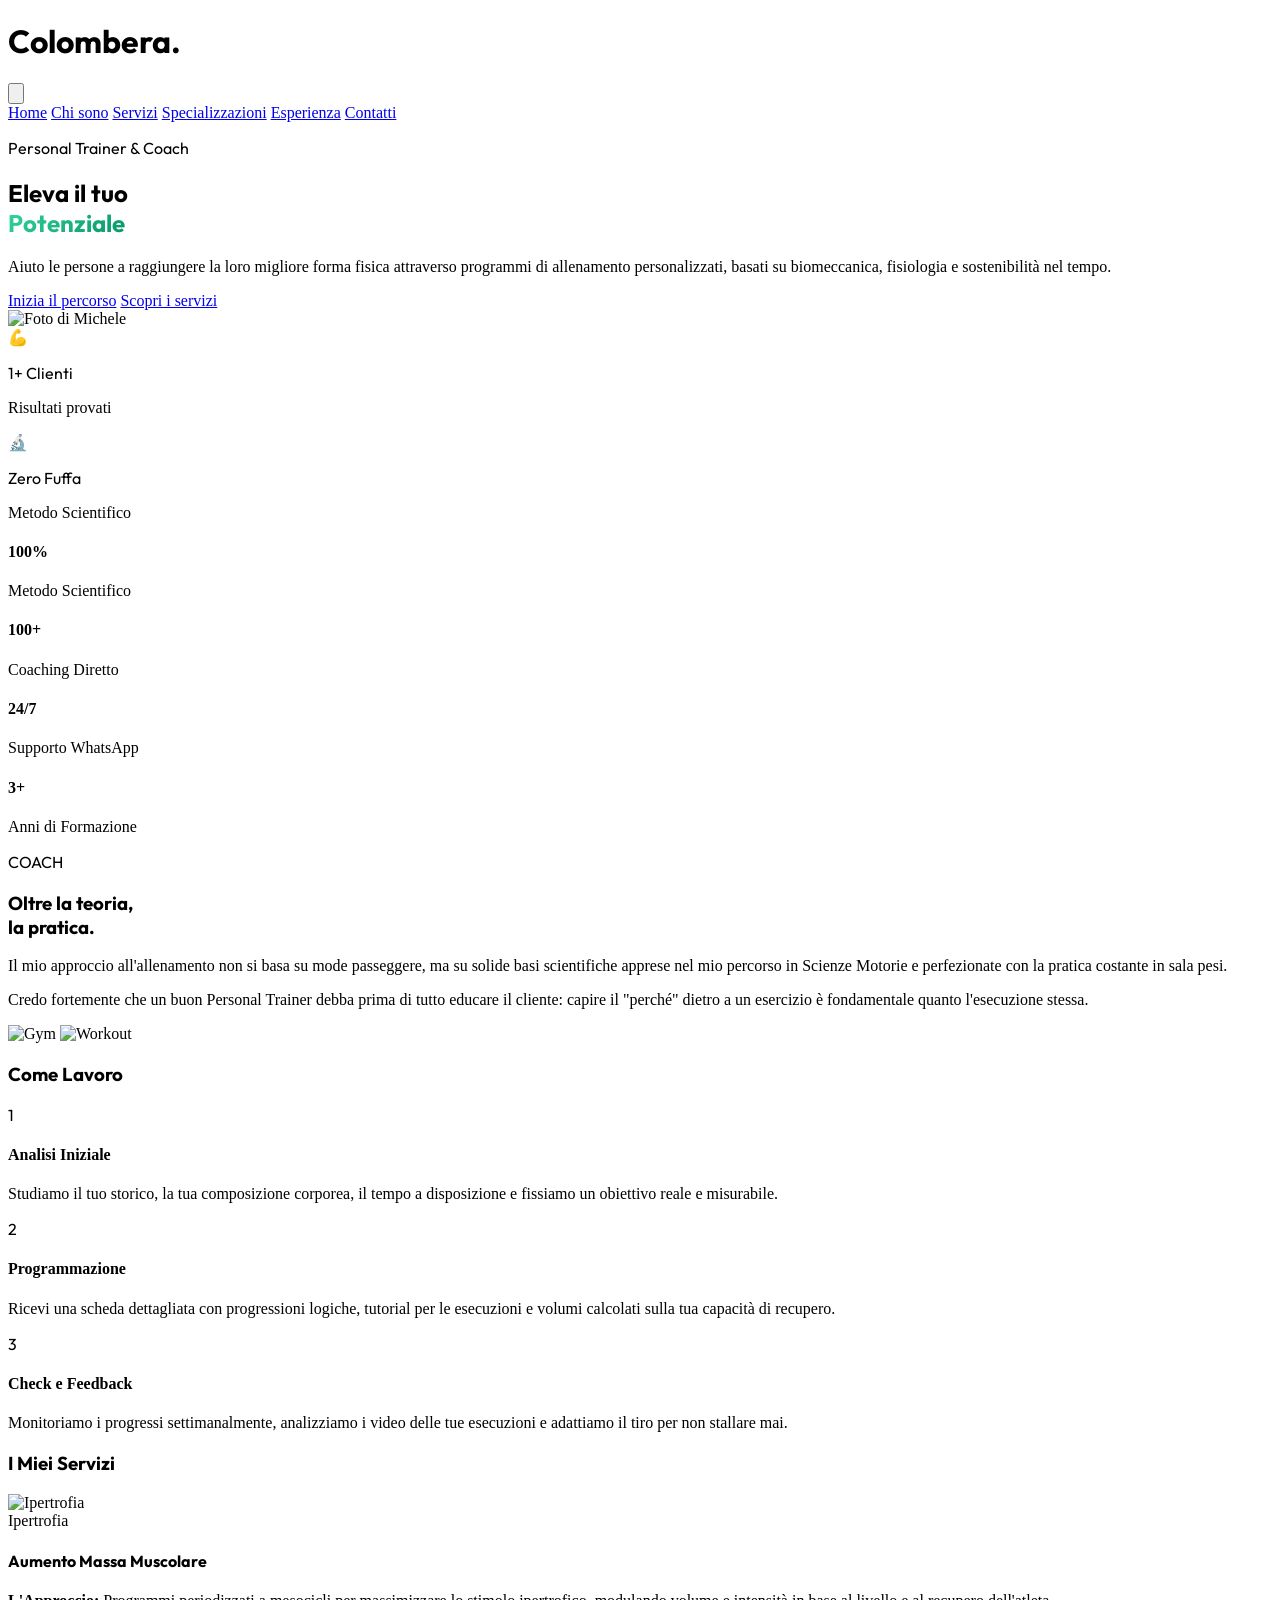
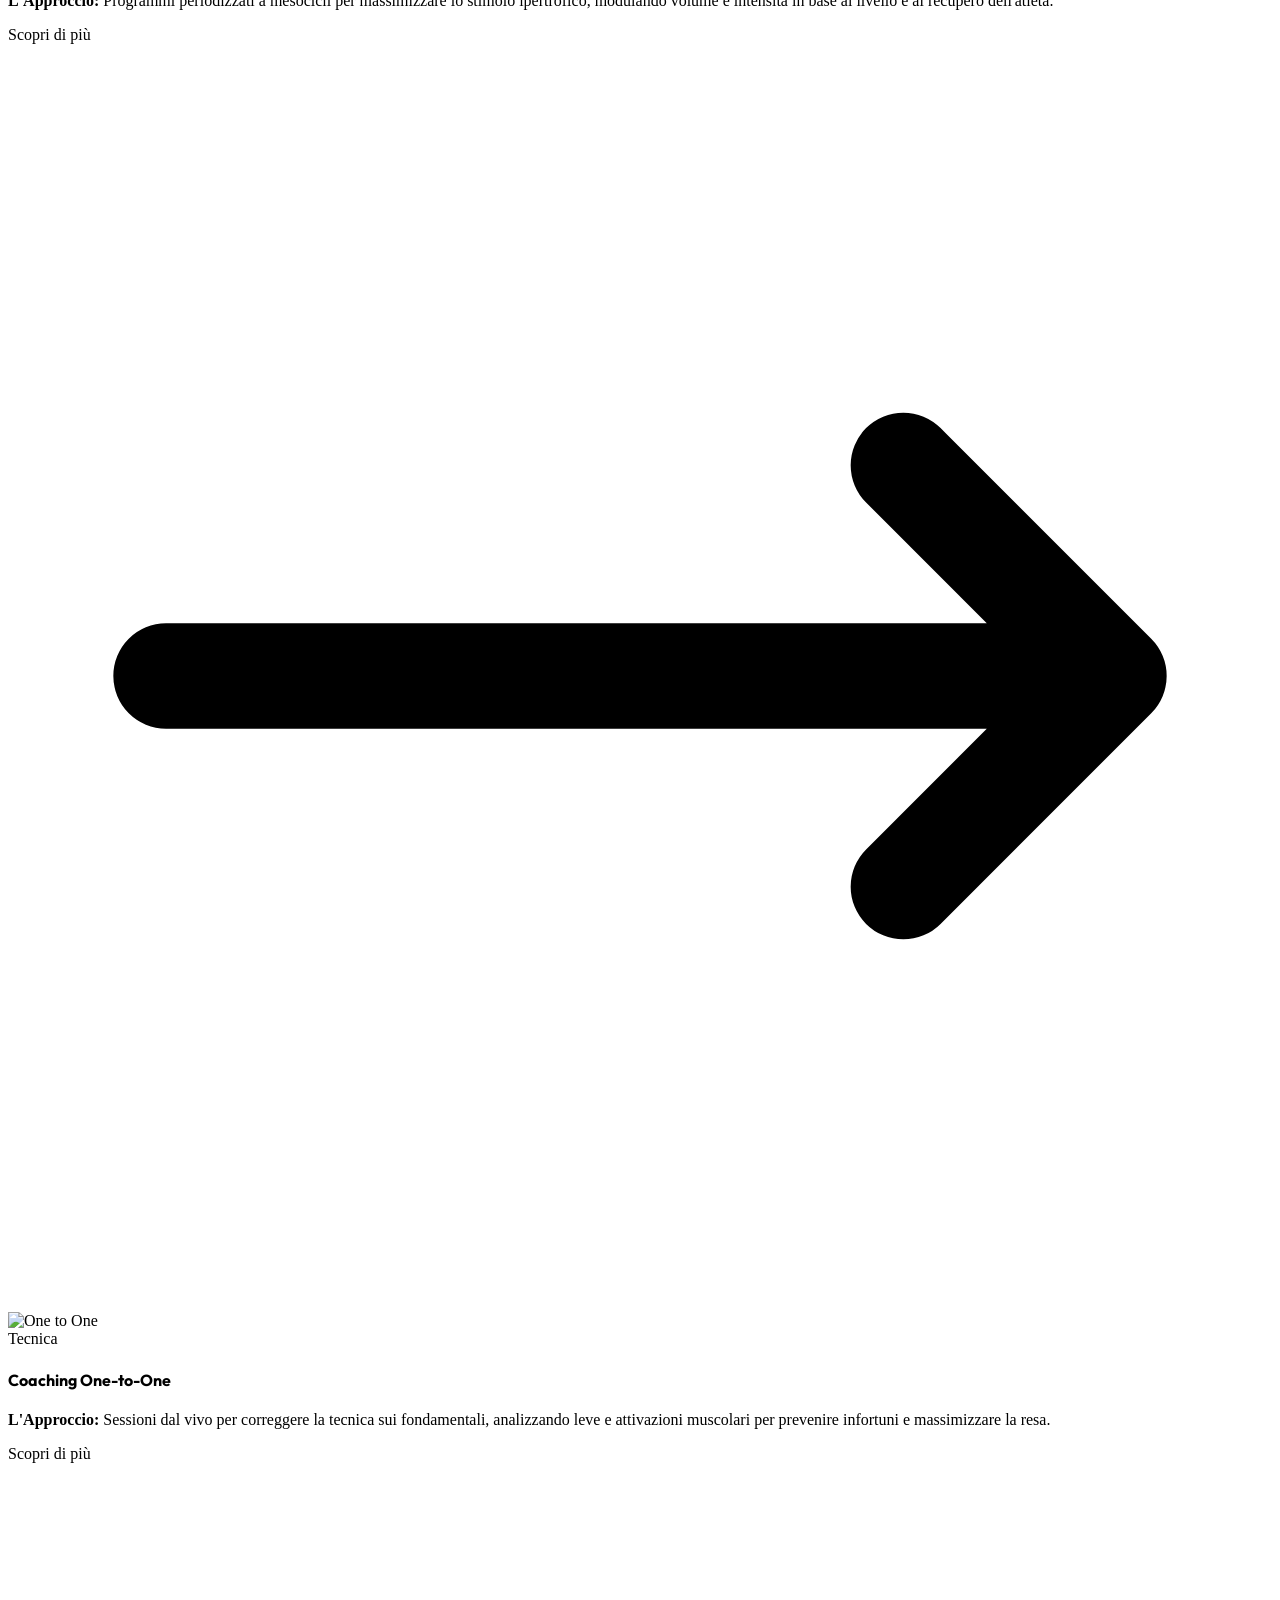
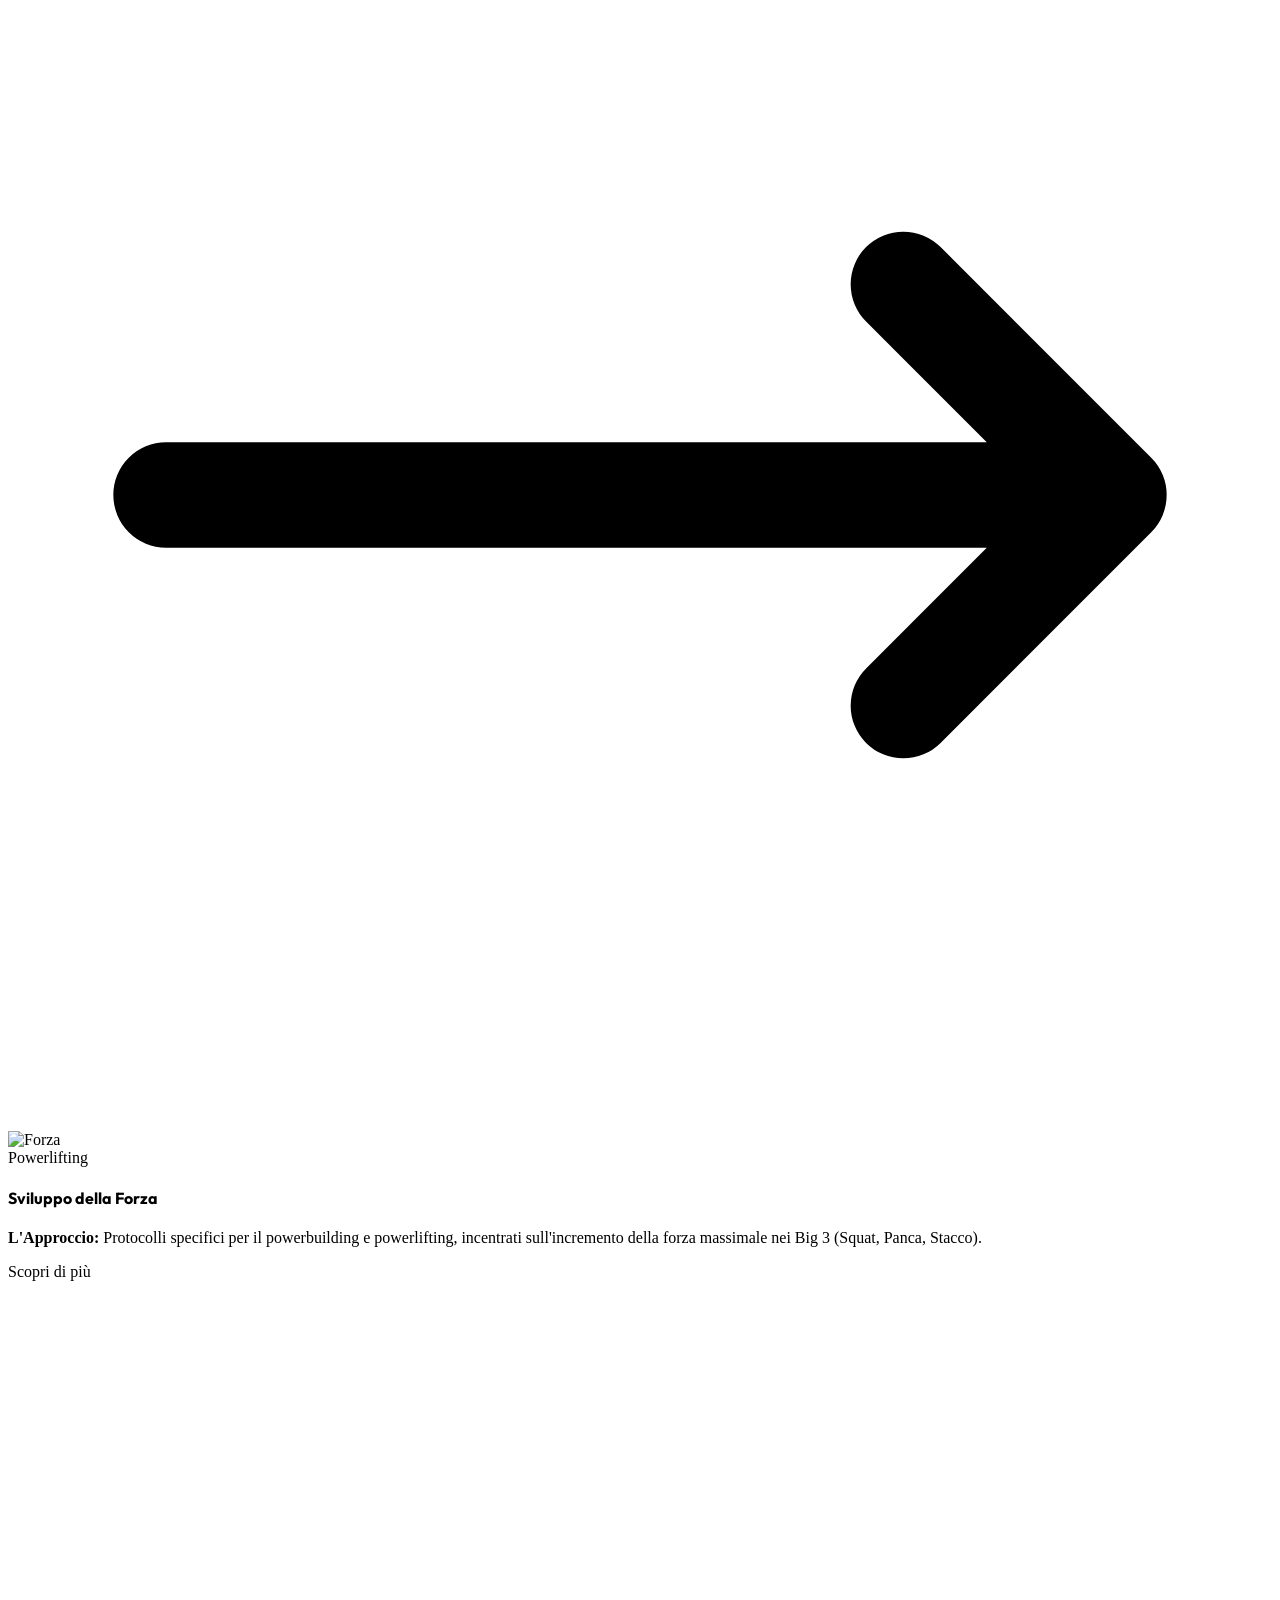
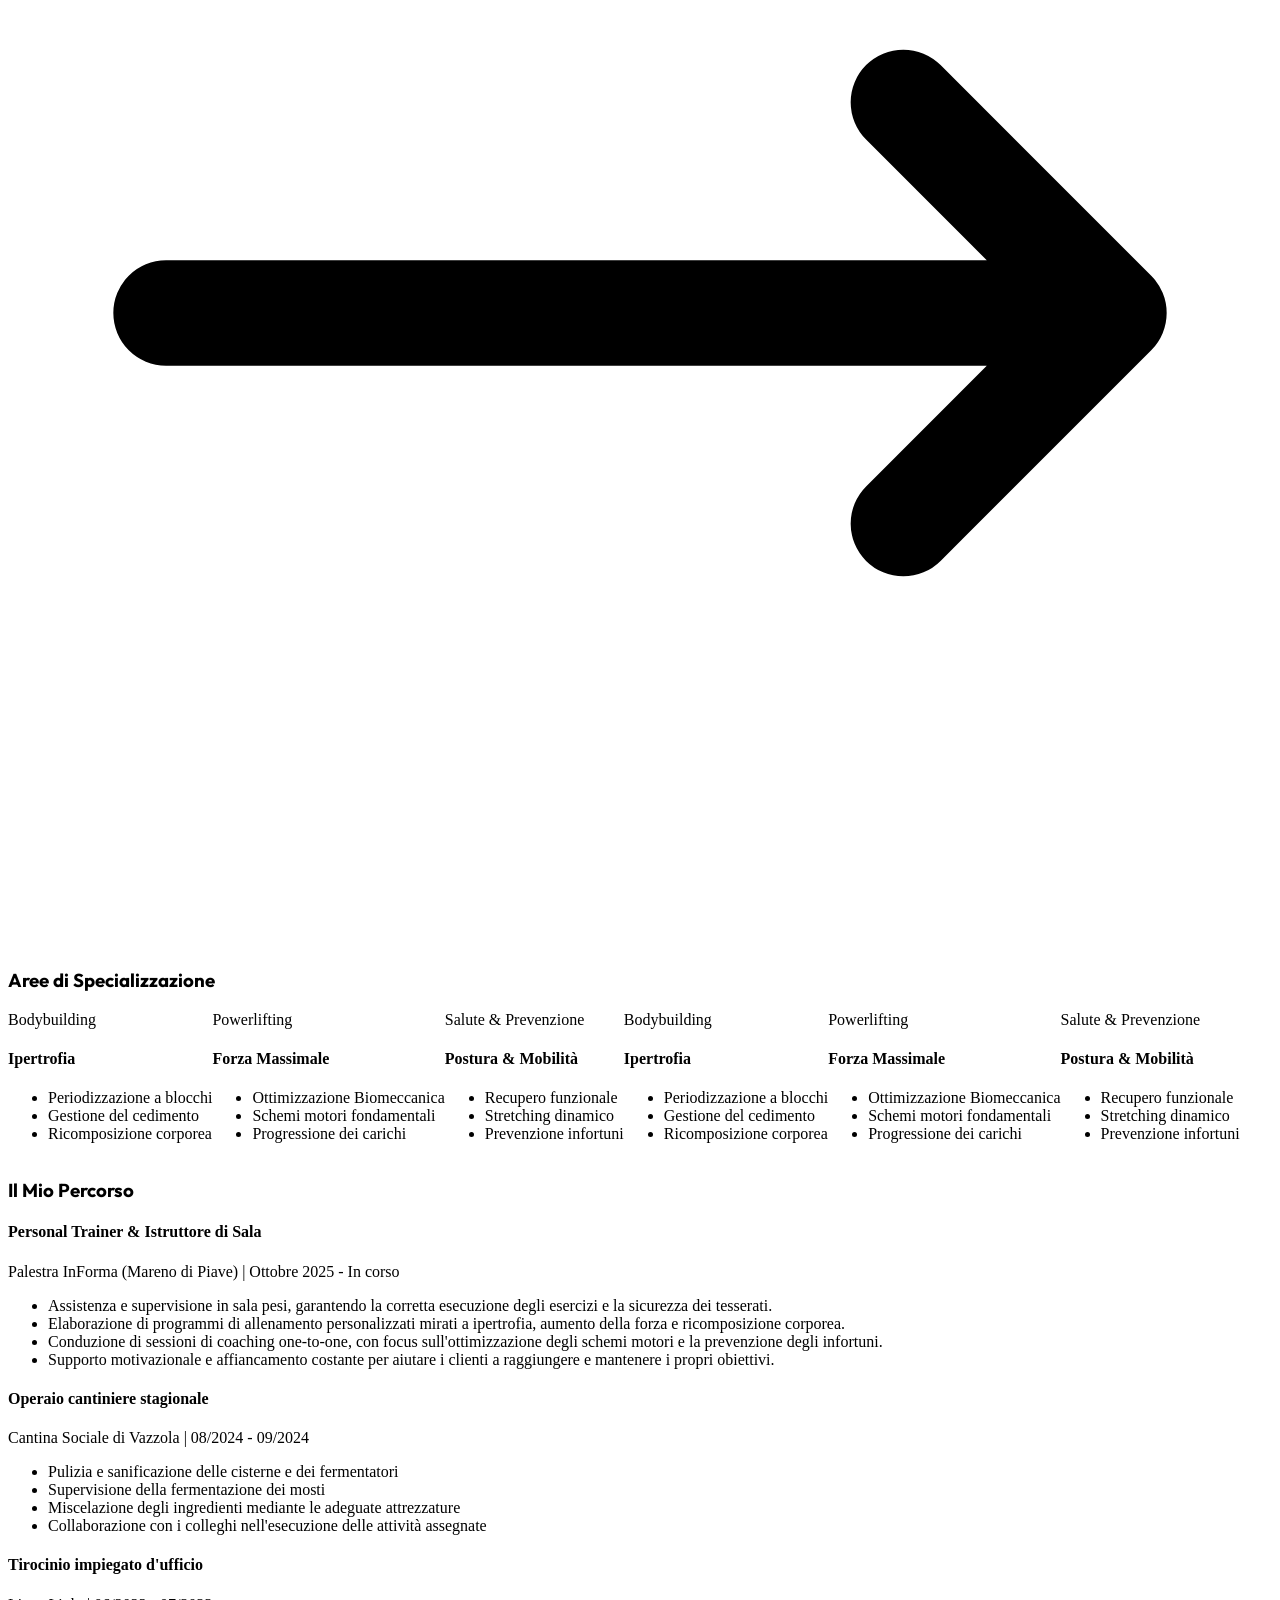
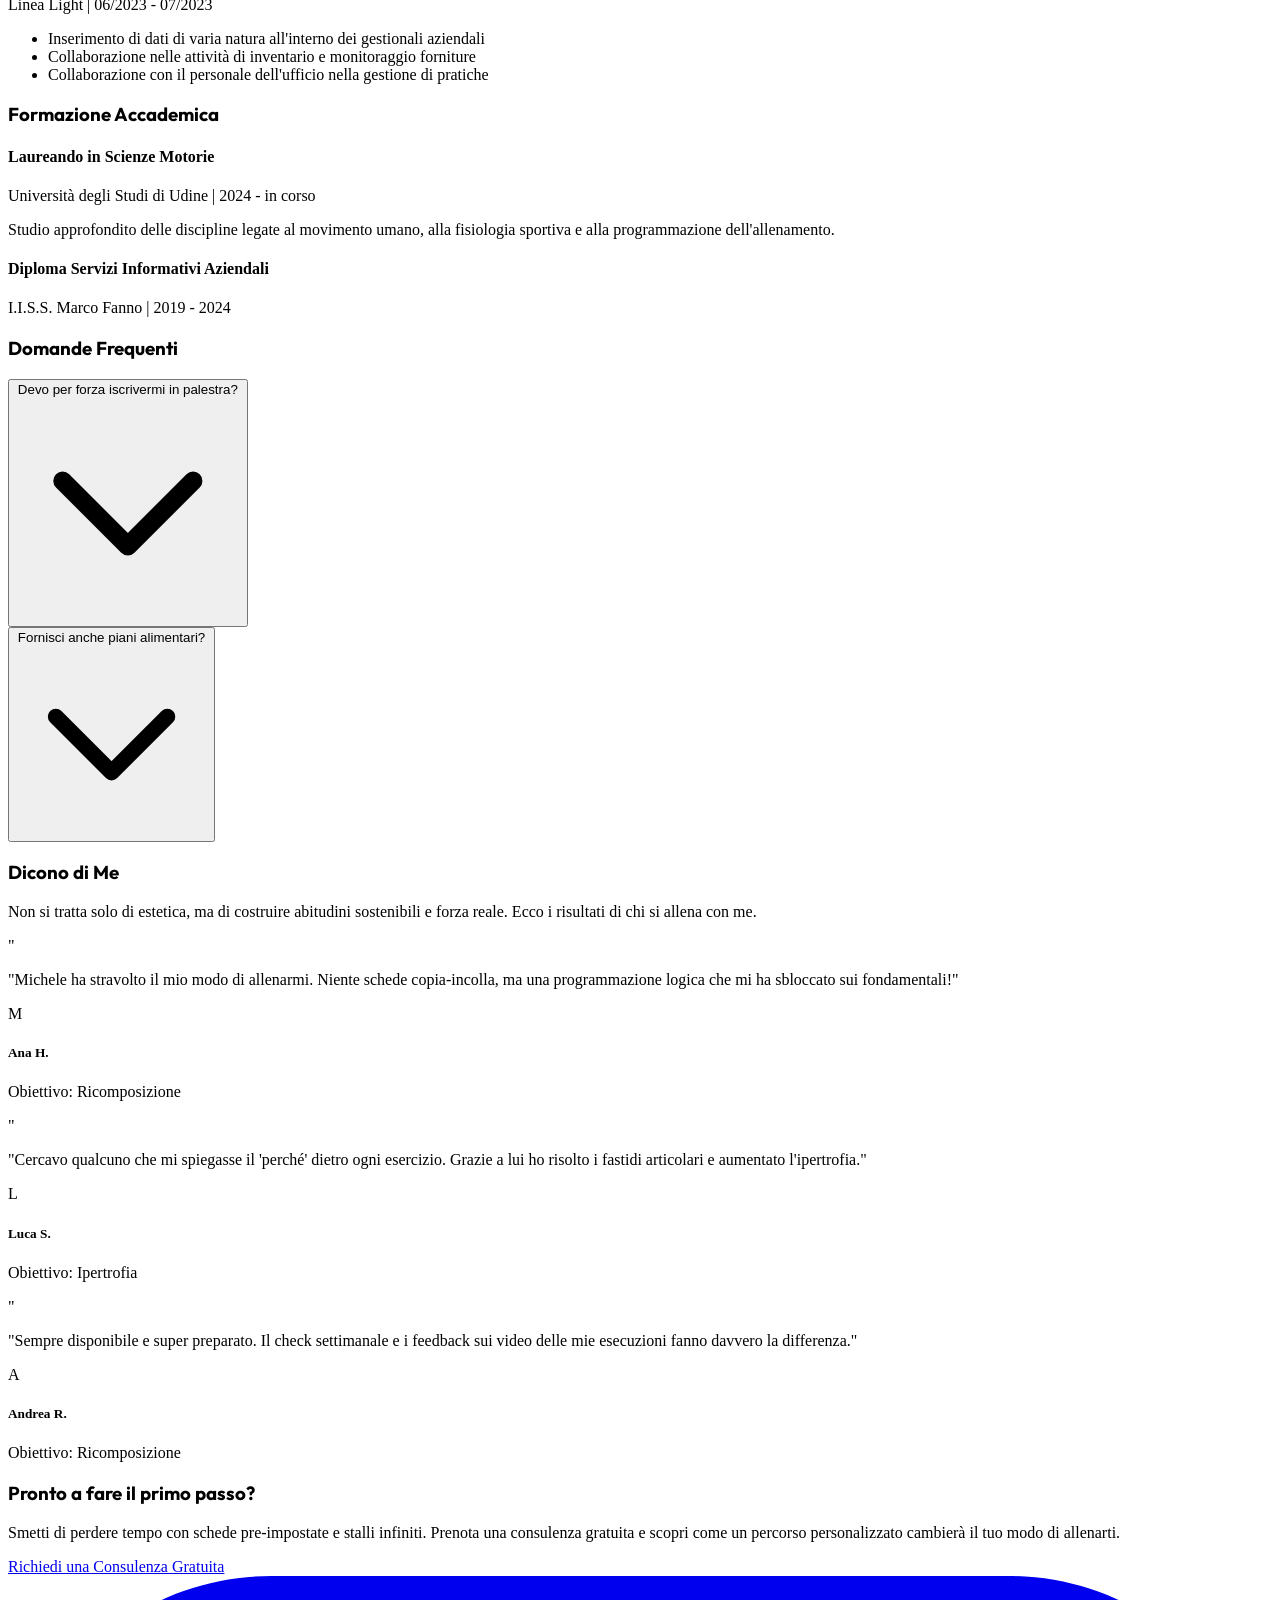
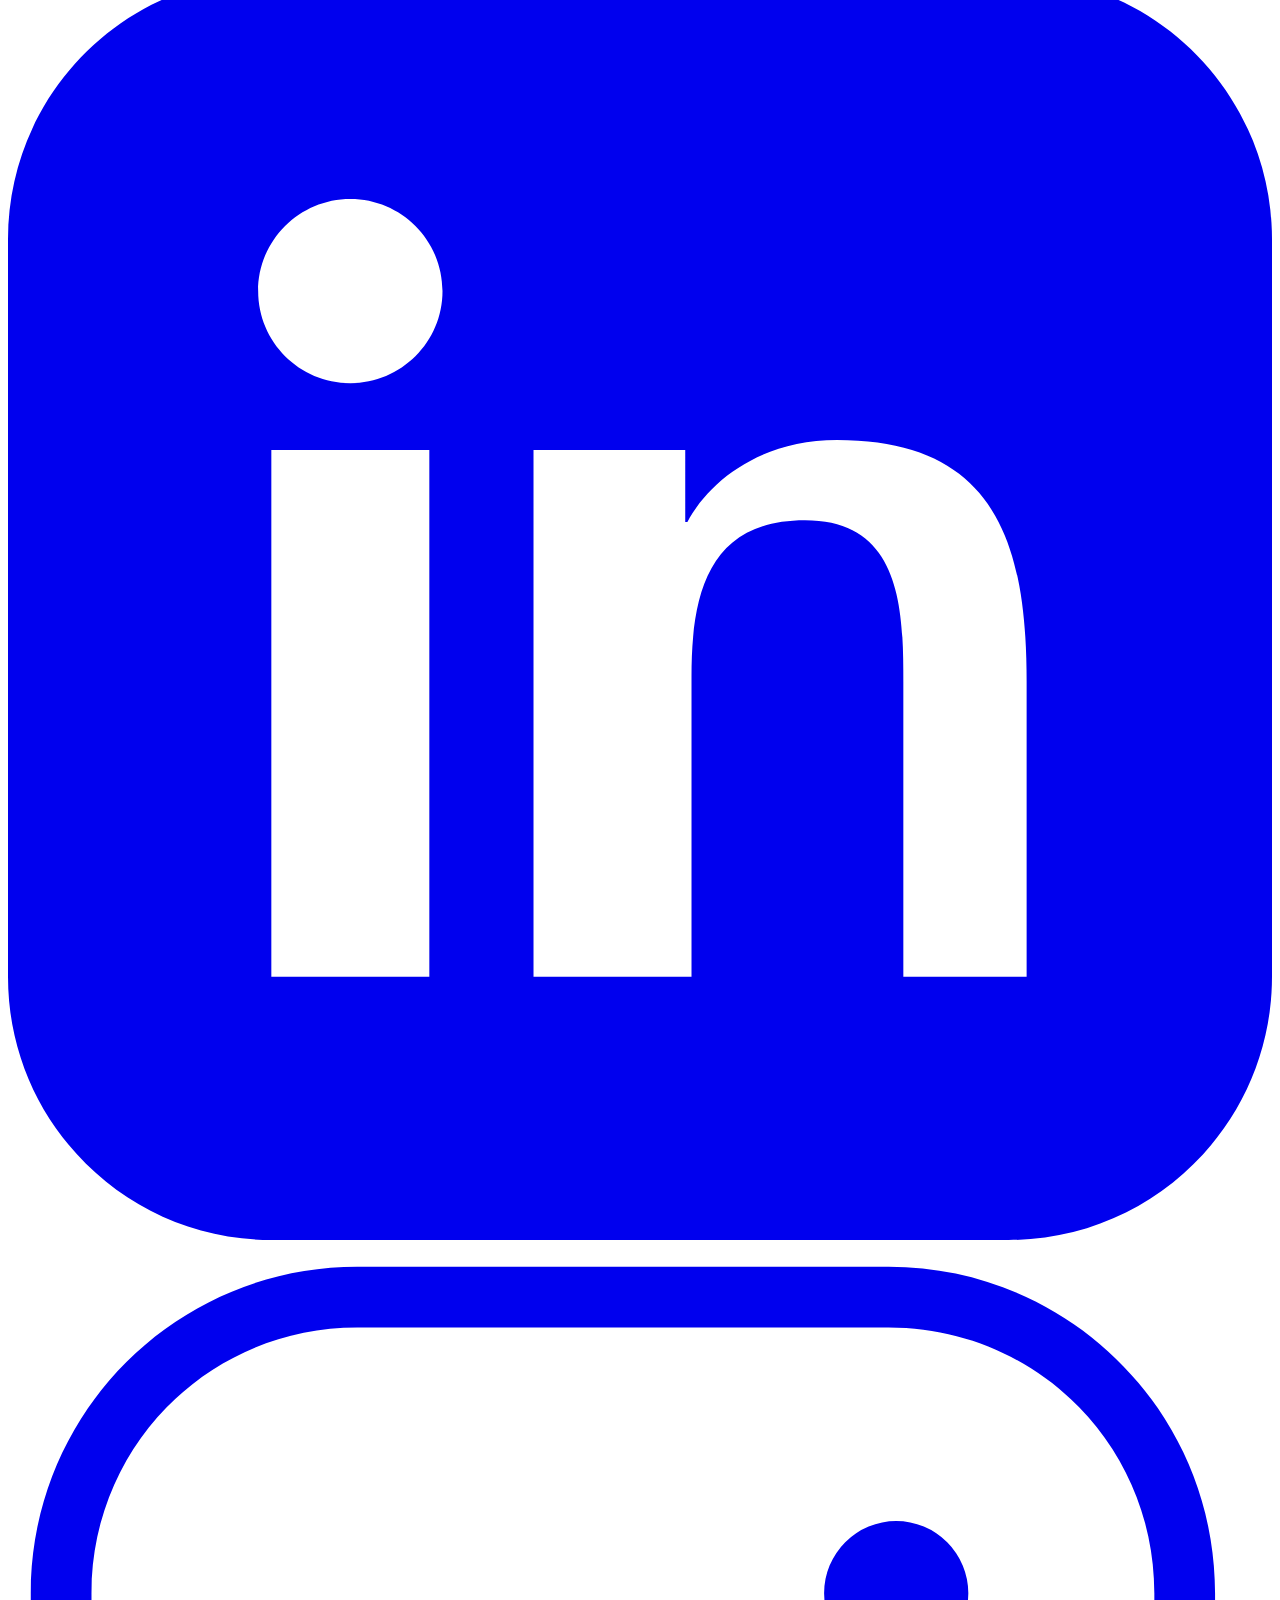
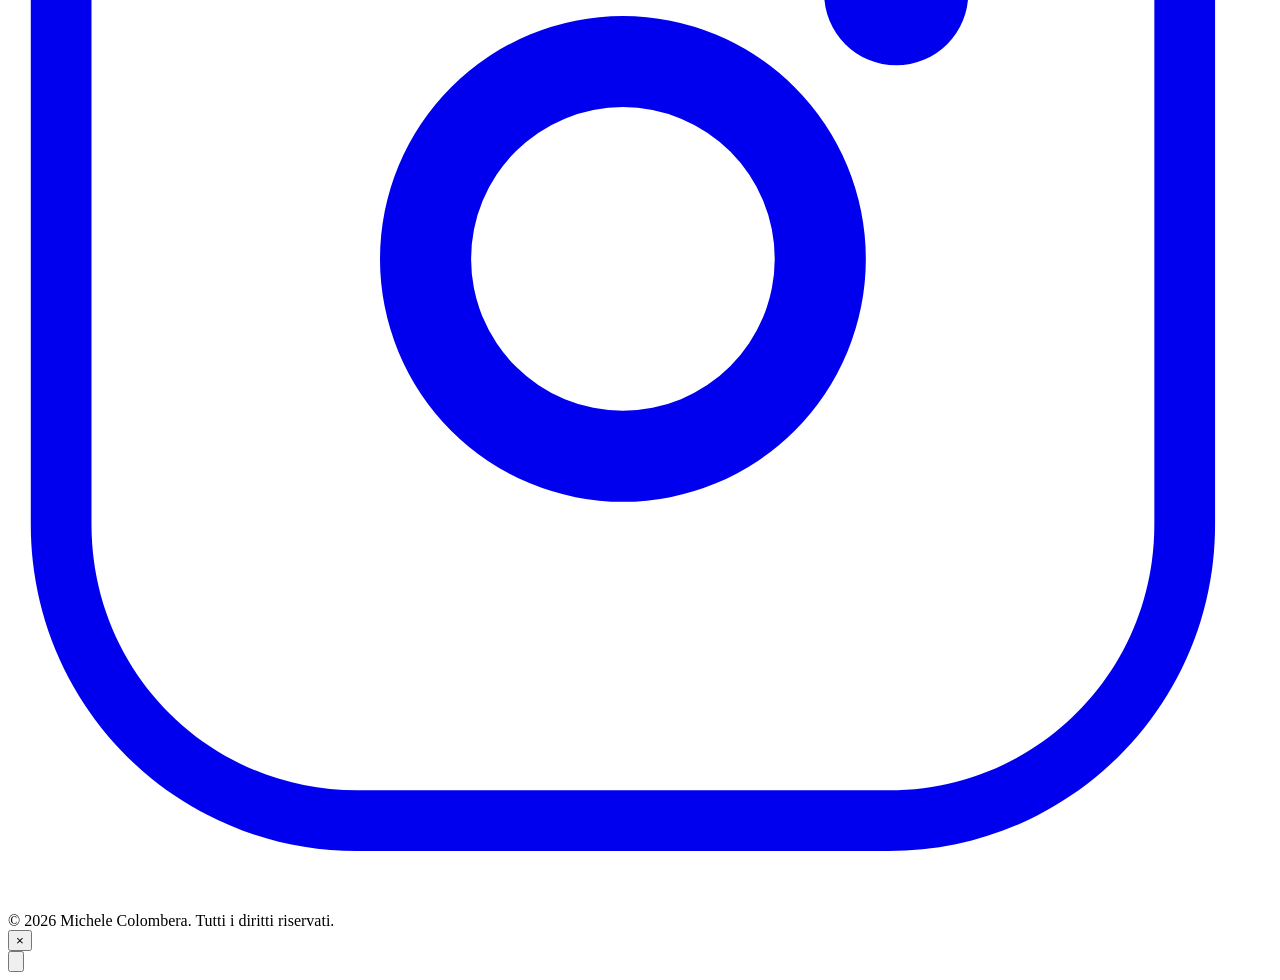
==== index.html @ 54f61b88 "Upload files" ====
<!DOCTYPE html>
<html lang="it">

<head>
  <meta charset="UTF-8" />
  <meta name="viewport" content="width=device-width, initial-scale=1.0" />
  <meta name="description" content="Portfolio di Michele Colombera, Studente di Scienze Motorie & Appassionato di Fitness." />
  <meta property="og:title" content="Michele Colombera | Portfolio" />
  <meta property="og:description" content="Studente di Scienze Motorie & Appassionato di Fitness." />
  <meta property="og:type" content="website" />
  <title>Michele Colombera | Portfolio</title>
  <script src="https://cdn.tailwindcss.com"></script>
  <link href="https://fonts.googleapis.com/css2?family=Inter:wght@400;500;600;700&family=Outfit:wght@400;700;900&display=swap" rel="stylesheet">
  <link rel="stylesheet" href="style.css">
</head>

<body class="bg-white text-gray-900">
  <script src="script.js"></script>
  <!-- Navbar -->
  <header class="fixed top-0 w-full z-50 bg-white/80 backdrop-blur shadow-sm">
    <div class="w-full px-6 py-4 flex justify-between items-center">
      <h1 class="text-2xl font-outfit font-black tracking-tighter text-emerald-600 uppercase">Colombera.</h1>
      <button id="mobile-menu-button" class="md:hidden focus:outline-none" aria-label="Apri menu di navigazione">
        <svg class="w-6 h-6 fill-current text-gray-700" viewBox="0 0 24 24">
          <path fill-rule="evenodd" clip-rule="evenodd" d="M4 6h16v2H4V6zm0 5h16v2H4v-2zm0 5h16v2H4v-2z" />
        </svg>
      </button>
      <div id="mobile-menu" class="hidden md:flex md:items-center w-full md:w-auto">
        <nav class="space-x-6 font-medium text-sm uppercase tracking-wide">
          <a href="#home" class="hover:text-emerald-500 transition">Home</a>
          <a href="#about" class="hover:text-emerald-500 transition">Chi sono</a>
          <a href="#projects" class="hover:text-emerald-500 transition">Servizi</a>
          <a href="#skills" class="hover:text-emerald-500 transition">Specializzazioni</a>
          <a href="#experience" class="hover:text-emerald-500 transition">Esperienza</a>
          <a href="#contact" class="hover:text-emerald-500 transition">Contatti</a>
        </nav>
      </div>
    </div>
  </header>

  <!-- Hero Section -->
  <section id="home" class="min-h-screen flex items-center justify-center px-6 pt-24 bg-slate-900">
    <div class="max-w-full mx-auto grid md:grid-cols-2 items-center gap-10 fade-in">

      <!-- Testo a sinistra -->
      <div class="text-left">
        <p class="text-emerald-400 font-bold mb-4 uppercase tracking-[0.2em] font-outfit text-sm">Personal Trainer & Coach</p>
        <h2 class="text-5xl sm:text-7xl font-outfit font-black mb-6 text-white uppercase leading-[1.1] tracking-tight">
          Eleva il tuo <br><span class="text-gradient">Potenziale</span>
        </h2>
        <p class="text-lg text-gray-400 mb-10 max-w-lg leading-relaxed">
          Aiuto le persone a raggiungere la loro migliore forma fisica attraverso programmi di allenamento personalizzati, basati su biomeccanica, fisiologia e sostenibilità nel tempo.
        </p>
        <div class="flex gap-4">
          <a href="#contact"
            class="px-8 py-4 bg-emerald-500 text-white rounded-full font-bold text-sm uppercase tracking-wide btn-glow transition">Inizia il percorso</a>
          <a href="#projects"
            class="px-8 py-4 border border-emerald-500/50 text-emerald-400 rounded-full font-bold text-sm uppercase tracking-wide hover:bg-emerald-500/10 transition">Scopri i servizi</a>
        </div>
      </div>

      <!-- Immagine a destra con Badge Fluttuanti -->
      <div class="flex justify-center md:justify-end relative mt-10 md:mt-0">
        <div class="absolute inset-0 bg-emerald-500 rounded-[2rem] transform translate-x-6 translate-y-6 opacity-20"></div>
        <img src="./img/michele.jpg" alt="Foto di Michele" class="rounded-[2rem] shadow-2xl w-full max-w-[500px] h-[650px] object-cover relative z-10 border border-slate-700/50">
        
        <!-- Badge Fluttuante 1 -->
        <div class="absolute -bottom-8 -left-4 md:-left-12 bg-slate-800/90 backdrop-blur-md border border-slate-600/50 p-4 rounded-2xl shadow-2xl z-20 flex items-center gap-4 fade-in delay-200">
          <div class="w-12 h-12 bg-emerald-500/20 text-emerald-400 rounded-full flex items-center justify-center text-xl font-bold">💪</div>
          <div>
            <p class="text-white font-bold font-outfit uppercase">1+ Clienti</p>
            <p class="text-gray-400 text-xs uppercase tracking-wide">Risultati provati</p>
          </div>
        </div>
        
        <!-- Badge Fluttuante 2 -->
        <div class="absolute top-10 -right-4 md:-right-8 bg-slate-800/90 backdrop-blur-md border border-slate-600/50 p-4 rounded-2xl shadow-2xl z-20 hidden lg:flex items-center gap-4 fade-in delay-100">
          <div class="w-12 h-12 bg-emerald-500 rounded-full flex items-center justify-center text-white text-xl">🔬</div>
          <div>
            <p class="text-white font-bold font-outfit uppercase">Zero Fuffa</p>
            <p class="text-gray-400 text-xs uppercase tracking-wide">Metodo Scientifico</p>
          </div>
        </div>
      </div>

    </div>
  </section>

  <!-- Banner Statistiche (Fiducia immediata) -->
  <div class="bg-emerald-600 text-white py-10 relative z-20 shadow-xl">
    <div class="max-w-6xl mx-auto px-6 grid grid-cols-2 md:grid-cols-4 gap-6 text-center divide-x divide-emerald-400/50">
      <div class="fade-in">
        <h4 class="text-4xl font-extrabold text-white"><span class="counter-value" data-target="100">0</span>%</h4>
        <p class="text-emerald-100 text-sm mt-2 font-medium uppercase tracking-wide">Metodo Scientifico</p>
      </div>
      <div class="fade-in">
        <h4 class="text-4xl font-extrabold text-white">100<span class="text-emerald-300">+</span></h4>
        <p class="text-emerald-100 text-sm mt-2 font-medium uppercase tracking-wide">Coaching Diretto</p>
      </div>
      <div class="fade-in">
        <h4 class="text-4xl font-extrabold text-white">24/7</h4>
        <p class="text-emerald-100 text-sm mt-2 font-medium uppercase tracking-wide">Supporto WhatsApp</p>
      </div>
      <div class="fade-in">
        <h4 class="text-4xl font-extrabold text-white"><span class="counter-value" data-target="3">0</span>+</h4>
        <p class="text-emerald-100 text-sm mt-2 font-medium uppercase tracking-wide">Anni di Formazione</p>
      </div>
    </div>
  </div>

  <!-- About Section -->
  <section id="about" class="py-32 px-6 bg-white overflow-hidden relative">
    <div class="max-w-6xl mx-auto grid md:grid-cols-2 gap-16 items-center fade-in">
      <div class="relative">
         <div class="text-[100px] md:text-[150px] font-outfit font-black text-gray-50 absolute -top-16 -left-10 z-0 leading-none select-none">COACH</div>
         <h3 class="text-4xl md:text-5xl font-outfit font-black mb-6 text-slate-900 uppercase relative z-10 tracking-tight leading-tight">Oltre la <span class="text-emerald-500">teoria</span>,<br>la pratica.</h3>
         <p class="text-lg text-gray-600 leading-relaxed relative z-10 mb-6">
           Il mio approccio all'allenamento non si basa su mode passeggere, ma su solide basi scientifiche apprese nel mio percorso in Scienze Motorie e perfezionate con la pratica costante in sala pesi.
         </p>
         <p class="text-lg text-gray-600 leading-relaxed relative z-10">
           Credo fortemente che un buon Personal Trainer debba prima di tutto educare il cliente: capire il "perché" dietro a un esercizio è fondamentale quanto l'esecuzione stessa. 
         </p>
      </div>
      <div class="grid grid-cols-2 gap-4 relative z-10">
         <img src="https://images.unsplash.com/photo-1571019614242-c5c5dee9f50b?q=80&w=1470&auto=format&fit=crop" class="rounded-3xl h-64 md:h-80 object-cover w-full mt-8 shadow-xl" alt="Gym">
         <img src="https://images.unsplash.com/photo-1534438327276-14e5300c3a48?q=80&w=1470&auto=format&fit=crop" class="rounded-3xl h-64 md:h-80 object-cover w-full shadow-xl" alt="Workout">
      </div>
    </div>
  </section>

  <!-- Metodo Section -->
  <section class="py-28 px-6 bg-gray-50 border-t border-gray-200">
    <div class="max-w-6xl mx-auto fade-in">
      <h3 class="text-4xl font-outfit font-black mb-16 text-center uppercase tracking-tight">Come <span class="text-emerald-500">Lavoro</span></h3>
      <div class="grid md:grid-cols-3 gap-8">
        <div class="bg-white p-8 rounded-2xl shadow-sm border border-gray-100 text-center hover:-translate-y-2 transition">
          <div class="w-16 h-16 bg-emerald-50 text-emerald-500 rounded-2xl flex items-center justify-center text-2xl font-outfit font-black mx-auto mb-6 transform rotate-3">1</div>
          <h4 class="text-xl font-bold mb-3">Analisi Iniziale</h4>
          <p class="text-gray-600 text-sm">Studiamo il tuo storico, la tua composizione corporea, il tempo a disposizione e fissiamo un obiettivo reale e misurabile.</p>
        </div>
        <div class="bg-white p-8 rounded-2xl shadow-sm border border-gray-100 text-center hover:-translate-y-2 transition">
          <div class="w-16 h-16 bg-emerald-50 text-emerald-500 rounded-2xl flex items-center justify-center text-2xl font-outfit font-black mx-auto mb-6 transform -rotate-3">2</div>
          <h4 class="text-xl font-bold mb-3">Programmazione</h4>
          <p class="text-gray-600 text-sm">Ricevi una scheda dettagliata con progressioni logiche, tutorial per le esecuzioni e volumi calcolati sulla tua capacità di recupero.</p>
        </div>
        <div class="bg-white p-8 rounded-2xl shadow-sm border border-gray-100 text-center hover:-translate-y-2 transition">
          <div class="w-16 h-16 bg-emerald-50 text-emerald-500 rounded-2xl flex items-center justify-center text-2xl font-outfit font-black mx-auto mb-6 transform rotate-3">3</div>
          <h4 class="text-xl font-bold mb-3">Check e Feedback</h4>
          <p class="text-gray-600 text-sm">Monitoriamo i progressi settimanalmente, analizziamo i video delle tue esecuzioni e adattiamo il tiro per non stallare mai.</p>
        </div>
      </div>
    </div>
  </section>

  <!-- Projects Section -->
  <section id="projects" class="py-28 px-6 bg-white">
    <div class="max-w-6xl mx-auto fade-in">
      <h3 class="text-4xl font-outfit font-black mb-16 text-center uppercase tracking-tight">I Miei <span class="text-emerald-500">Servizi</span></h3>
      <div class="grid gap-10 md:grid-cols-2 lg:grid-cols-3">
        
        <div class="project-card flex flex-col bg-white rounded-3xl shadow-xl overflow-hidden hover:shadow-2xl transition transform hover:scale-[1.02] hover:-translate-y-2 cursor-pointer border border-gray-100 group">
          <div class="relative h-60 overflow-hidden bg-slate-900">
            <img src="https://images.unsplash.com/photo-1534438327276-14e5300c3a48?q=80&w=1470&auto=format&fit=crop" alt="Ipertrofia" class="w-full h-full object-cover transition-transform duration-700 group-hover:scale-110 opacity-80 group-hover:opacity-100" loading="lazy">
            <div class="absolute top-4 right-4 bg-white/90 backdrop-blur text-emerald-600 font-bold px-3 py-1 rounded-full text-xs uppercase tracking-wider shadow-lg">Ipertrofia</div>
          </div>
          <div class="p-8 flex-grow flex flex-col relative bg-white">
            <h4 class="text-2xl font-outfit font-black mb-3 text-slate-900 uppercase tracking-tight">Aumento Massa Muscolare</h4>
            <p class="text-gray-600 text-sm mb-6 leading-relaxed"><strong>L'Approccio:</strong> Programmi periodizzati a mesocicli per massimizzare lo stimolo ipertrofico, modulando volume e intensità in base al livello e al recupero dell'atleta.</p>
            <div class="mt-auto">
              <span class="modal-hide inline-flex items-center gap-2 text-emerald-600 font-bold text-sm uppercase tracking-wide group-hover:gap-3 transition-all">Scopri di più <svg class="w-4 h-4" fill="none" stroke="currentColor" viewBox="0 0 24 24"><path stroke-linecap="round" stroke-linejoin="round" stroke-width="2" d="M17 8l4 4m0 0l-4 4m4-4H3"></path></svg></span>
            </div>
          </div>
        </div>

        <div class="project-card flex flex-col bg-white rounded-3xl shadow-xl overflow-hidden hover:shadow-2xl transition transform hover:scale-[1.02] hover:-translate-y-2 cursor-pointer border border-gray-100 group">
          <div class="relative h-60 overflow-hidden bg-slate-900">
            <img src="https://images.unsplash.com/photo-1541534741688-6078c6bfb5c5?q=80&w=1469&auto=format&fit=crop" alt="One to One" class="w-full h-full object-cover transition-transform duration-700 group-hover:scale-110 opacity-80 group-hover:opacity-100" loading="lazy">
            <div class="absolute top-4 right-4 bg-white/90 backdrop-blur text-emerald-600 font-bold px-3 py-1 rounded-full text-xs uppercase tracking-wider shadow-lg">Tecnica</div>
          </div>
          <div class="p-8 flex-grow flex flex-col relative bg-white">
            <h4 class="text-2xl font-outfit font-black mb-3 text-slate-900 uppercase tracking-tight">Coaching One-to-One</h4>
            <p class="text-gray-600 text-sm mb-6 leading-relaxed"><strong>L'Approccio:</strong> Sessioni dal vivo per correggere la tecnica sui fondamentali, analizzando leve e attivazioni muscolari per prevenire infortuni e massimizzare la resa.</p>
            <div class="mt-auto">
              <span class="modal-hide inline-flex items-center gap-2 text-emerald-600 font-bold text-sm uppercase tracking-wide group-hover:gap-3 transition-all">Scopri di più <svg class="w-4 h-4" fill="none" stroke="currentColor" viewBox="0 0 24 24"><path stroke-linecap="round" stroke-linejoin="round" stroke-width="2" d="M17 8l4 4m0 0l-4 4m4-4H3"></path></svg></span>
            </div>
          </div>
        </div>

        <div class="project-card flex flex-col bg-white rounded-3xl shadow-xl overflow-hidden hover:shadow-2xl transition transform hover:scale-[1.02] hover:-translate-y-2 cursor-pointer border border-gray-100 group">
          <div class="relative h-60 overflow-hidden bg-slate-900">
            <img src="https://images.unsplash.com/photo-1517836357463-d25dfeac3438?q=80&w=1470&auto=format&fit=crop" alt="Forza" class="w-full h-full object-cover transition-transform duration-700 group-hover:scale-110 opacity-80 group-hover:opacity-100" loading="lazy">
            <div class="absolute top-4 right-4 bg-white/90 backdrop-blur text-emerald-600 font-bold px-3 py-1 rounded-full text-xs uppercase tracking-wider shadow-lg">Powerlifting</div>
          </div>
          <div class="p-8 flex-grow flex flex-col relative bg-white">
            <h4 class="text-2xl font-outfit font-black mb-3 text-slate-900 uppercase tracking-tight">Sviluppo della Forza</h4>
            <p class="text-gray-600 text-sm mb-6 leading-relaxed"><strong>L'Approccio:</strong> Protocolli specifici per il powerbuilding e powerlifting, incentrati sull'incremento della forza massimale nei Big 3 (Squat, Panca, Stacco).</p>
            <div class="mt-auto">
              <span class="modal-hide inline-flex items-center gap-2 text-emerald-600 font-bold text-sm uppercase tracking-wide group-hover:gap-3 transition-all">Scopri di più <svg class="w-4 h-4" fill="none" stroke="currentColor" viewBox="0 0 24 24"><path stroke-linecap="round" stroke-linejoin="round" stroke-width="2" d="M17 8l4 4m0 0l-4 4m4-4H3"></path></svg></span>
            </div>
          </div>
        </div>

      </div>
    </div>
  </section>

  <!-- SEZIONE TRASFORMAZIONI MOMENTANEAMENTE NASCOSTA (Rimuovi i commenti per riattivarla)
  <section id="transformations" class="py-20 px-6 bg-slate-900 text-white">
    <div class="max-w-6xl mx-auto fade-in">
      <h3 class="text-4xl font-outfit font-black mb-4 text-center uppercase tracking-tight">Risultati <span class="text-emerald-500">Reali</span></h3>
      <p class="text-gray-400 text-center mb-12 max-w-2xl mx-auto">Non prometto miracoli in 30 giorni, ma risultati concreti e duraturi costruiti con costanza, dedizione e metodo scientifico.</p>
      
      <div class="grid md:grid-cols-2 gap-10">
        <!- - Card Trasformazione 1 - ->
        <div class="bg-slate-800 rounded-2xl overflow-hidden shadow-2xl border border-slate-700">
          <div class="flex h-64 md:h-80">
            <div class="w-1/2 bg-slate-700 flex items-center justify-center relative border-r border-slate-600">
              <span class="absolute top-4 left-4 bg-black/80 text-white px-3 py-1 text-xs font-bold rounded backdrop-blur-sm">PRIMA</span>
              <span class="text-slate-500 font-medium">Foto 1</span>
            </div>
            <div class="w-1/2 bg-slate-600 flex items-center justify-center relative">
              <span class="absolute top-4 right-4 bg-emerald-500 text-white px-3 py-1 text-xs font-bold rounded shadow-lg">DOPO</span>
              <span class="text-slate-400 font-medium">Foto 2</span>
            </div>
          </div>
          <div class="p-6">
            <h4 class="font-bold text-xl text-emerald-400">Ricomposizione Corporea (6 Mesi)</h4>
            <p class="text-sm text-gray-300 mt-2">Dimezzata la massa grassa preservando e aumentando il tessuto muscolare attivo. Aumento di 25kg sul massimale di Squat.</p>
          </div>
        </div>
        <!- - Fine Card - ->
         <!- - Card Trasformazione 2 - ->
         <div class="bg-slate-800 rounded-2xl overflow-hidden shadow-2xl border border-slate-700">
          <div class="flex h-64 md:h-80">
            <div class="w-1/2 bg-slate-700 flex items-center justify-center relative border-r border-slate-600">
              <span class="absolute top-4 left-4 bg-black/80 text-white px-3 py-1 text-xs font-bold rounded backdrop-blur-sm">PRIMA</span>
              <span class="text-slate-500 font-medium">Foto 1</span>
            </div>
            <div class="w-1/2 bg-slate-600 flex items-center justify-center relative">
              <span class="absolute top-4 right-4 bg-emerald-500 text-white px-3 py-1 text-xs font-bold rounded shadow-lg">DOPO</span>
              <span class="text-slate-400 font-medium">Foto 2</span>
            </div>
          </div>
          <div class="p-6">
            <h4 class="font-bold text-xl text-emerald-400">Ricomposizione Corporea (6 Mesi)</h4>
            <p class="text-sm text-gray-300 mt-2">Dimezzata la massa grassa preservando e aumentando il tessuto muscolare attivo. Aumento di 25kg sul massimale di Squat.</p>
          </div>
        </div>
         <!- - Fine Card - ->
      </div>
      
    </div>
  </section>
  -->

  <!-- Skills Section -->
  <section id="skills" class="py-20 px-6 bg-gray-50 border-b border-gray-200">
    <div class="max-w-7xl mx-auto fade-in">
      <h3 class="text-4xl font-outfit font-black mb-16 text-center uppercase tracking-tight">Aree di Specializzazione</h3>

      <div class="marquee-container relative overflow-hidden">
        <div class="mb-4 flex">
          <div class="marquee-content flex gap-4">

            <!-- SET 1 -->
            <div class="flex-shrink-0 bg-white rounded-2xl shadow-lg border border-emerald-100 w-72 p-10 hover:shadow-xl transition flex flex-col">
              <span class="text-xs font-semibold text-emerald-500 mb-2 uppercase tracking-wide">Bodybuilding</span>
              <h4 class="text-xl font-semibold mb-4 text-gray-800">Ipertrofia</h4>
              <ul class="list-disc pl-5 space-y-2 text-gray-700 text-sm">
                <li>Periodizzazione a blocchi</li>
                <li>Gestione del cedimento</li>
                <li>Ricomposizione corporea</li>
              </ul>
            </div>
            <div class="flex-shrink-0 bg-white rounded-2xl shadow-lg border border-emerald-100 w-72 p-10 hover:shadow-xl transition flex flex-col">
              <span class="text-xs font-semibold text-emerald-500 mb-2 uppercase tracking-wide">Powerlifting</span>
              <h4 class="text-xl font-semibold mb-4 text-gray-800">Forza Massimale</h4>
              <ul class="list-disc pl-5 space-y-2 text-gray-700 text-sm">
                <li>Ottimizzazione Biomeccanica</li>
                <li>Schemi motori fondamentali</li>
                <li>Progressione dei carichi</li>
              </ul>
            </div>
            <div class="flex-shrink-0 bg-white rounded-2xl shadow-lg border border-emerald-100 w-72 p-10 hover:shadow-xl transition flex flex-col">
              <span class="text-xs font-semibold text-emerald-500 mb-2 uppercase tracking-wide">Salute & Prevenzione</span>
              <h4 class="text-xl font-semibold mb-4 text-gray-800">Postura & Mobilità</h4>
              <ul class="list-disc pl-5 space-y-2 text-gray-700 text-sm">
                <li>Recupero funzionale</li>
                <li>Stretching dinamico</li>
                <li>Prevenzione infortuni</li>
              </ul>
            </div>

            <!-- SET 2 (Duplicato per loop infinito) -->
            <div class="flex-shrink-0 bg-white rounded-2xl shadow-lg border border-emerald-100 w-72 p-10 hover:shadow-xl transition flex flex-col">
              <span class="text-xs font-semibold text-emerald-500 mb-2 uppercase tracking-wide">Bodybuilding</span>
              <h4 class="text-xl font-semibold mb-4 text-gray-800">Ipertrofia</h4>
              <ul class="list-disc pl-5 space-y-2 text-gray-700 text-sm">
                <li>Periodizzazione a blocchi</li>
                <li>Gestione del cedimento</li>
                <li>Ricomposizione corporea</li>
              </ul>
            </div>
            <div class="flex-shrink-0 bg-white rounded-2xl shadow-lg border border-emerald-100 w-72 p-10 hover:shadow-xl transition flex flex-col">
              <span class="text-xs font-semibold text-emerald-500 mb-2 uppercase tracking-wide">Powerlifting</span>
              <h4 class="text-xl font-semibold mb-4 text-gray-800">Forza Massimale</h4>
              <ul class="list-disc pl-5 space-y-2 text-gray-700 text-sm">
                <li>Ottimizzazione Biomeccanica</li>
                <li>Schemi motori fondamentali</li>
                <li>Progressione dei carichi</li>
              </ul>
            </div>
            <div class="flex-shrink-0 bg-white rounded-2xl shadow-lg border border-emerald-100 w-72 p-10 hover:shadow-xl transition flex flex-col">
              <span class="text-xs font-semibold text-emerald-500 mb-2 uppercase tracking-wide">Salute & Prevenzione</span>
              <h4 class="text-xl font-semibold mb-4 text-gray-800">Postura & Mobilità</h4>
              <ul class="list-disc pl-5 space-y-2 text-gray-700 text-sm">
                <li>Recupero funzionale</li>
                <li>Stretching dinamico</li>
                <li>Prevenzione infortuni</li>
              </ul>
            </div>

          </div>
        </div>
      </div>
    </div>
  </section>

  
  <!-- Experience Section -->
  <section id="experience" class="py-28 px-6 bg-white">
    <div class="max-w-2xl mx-auto fade-in">
      <h3 class="text-4xl font-outfit font-black mb-16 text-center uppercase tracking-tight text-slate-900">Il Mio <span class="text-emerald-500">Percorso</span></h3>
      
      <div class="relative border-l-4 border-emerald-100 ml-3 md:ml-6 space-y-12"> 
        
        <!-- Palestra Informa -->
        <div class="relative pl-8 md:pl-10">
          <div class="absolute w-6 h-6 bg-emerald-600 rounded-full -left-[14px] top-1 border-4 border-white shadow"></div>
          <h4 class="text-xl font-bold text-gray-800">Personal Trainer & Istruttore di Sala</h4>
          <p class="text-sm text-emerald-600 font-semibold mb-3">Palestra InForma (Mareno di Piave) | Ottobre 2025 - In corso</p>
          <ul class="list-disc pl-5 space-y-2 text-gray-700 leading-relaxed">
            <li>Assistenza e supervisione in sala pesi, garantendo la corretta esecuzione degli esercizi e la sicurezza dei tesserati.</li>
            <li>Elaborazione di programmi di allenamento personalizzati mirati a ipertrofia, aumento della forza e ricomposizione corporea.</li>
            <li>Conduzione di sessioni di coaching one-to-one, con focus sull'ottimizzazione degli schemi motori e la prevenzione degli infortuni.</li>
            <li>Supporto motivazionale e affiancamento costante per aiutare i clienti a raggiungere e mantenere i propri obiettivi.</li>
          </ul>
        </div>

        <!-- Cantina -->
        <div class="relative pl-8 md:pl-10">
          <div class="absolute w-6 h-6 bg-emerald-400 rounded-full -left-[14px] top-1 border-4 border-white shadow"></div>
          <h4 class="text-xl font-bold text-gray-800">Operaio cantiniere stagionale</h4>
          <p class="text-sm text-emerald-600 font-semibold mb-3">Cantina Sociale di Vazzola | 08/2024 - 09/2024</p>
          <ul class="list-disc pl-5 space-y-2 text-gray-700 leading-relaxed">
            <li>Pulizia e sanificazione delle cisterne e dei fermentatori</li>
            <li>Supervisione della fermentazione dei mosti</li>
            <li>Miscelazione degli ingredienti mediante le adeguate attrezzature</li>
            <li>Collaborazione con i colleghi nell'esecuzione delle attività assegnate</li>
          </ul>
        </div>
        
        <!-- Linea Light -->
        <div class="relative pl-8 md:pl-10">
          <div class="absolute w-6 h-6 bg-gray-300 rounded-full -left-[14px] top-1 border-4 border-white shadow"></div>
          <h4 class="text-xl font-bold text-gray-800">Tirocinio impiegato d'ufficio</h4>
          <p class="text-sm text-gray-500 font-semibold mb-3">Linea Light | 06/2023 - 07/2023</p>
          <ul class="list-disc pl-5 space-y-2 text-gray-700 leading-relaxed">
            <li>Inserimento di dati di varia natura all'interno dei gestionali aziendali</li>
            <li>Collaborazione nelle attività di inventario e monitoraggio forniture</li>
            <li>Collaborazione con il personale dell'ufficio nella gestione di pratiche</li>
          </ul>
        </div>
        
      </div>
    </div>
  </section>
  
  <!-- Education Section -->
  <section id="education" class="py-28 px-6 bg-gray-50">
    <div class="max-w-2xl mx-auto fade-in">
      <h3 class="text-4xl font-outfit font-black mb-16 text-center uppercase tracking-tight text-slate-900">Formazione <span class="text-emerald-500">Accademica</span></h3>
      <div class="relative border-l-4 border-emerald-100 ml-3 md:ml-6 space-y-12">
        
        <!-- Università -->
        <div class="relative pl-8 md:pl-10">
          <div class="absolute w-6 h-6 bg-emerald-600 rounded-full -left-[14px] top-1 border-4 border-white shadow"></div>
          <h4 class="text-xl font-bold text-gray-800">Laureando in Scienze Motorie</h4>
          <p class="text-sm text-emerald-600 font-semibold mb-3">Università degli Studi di Udine | 2024 - in corso</p>
          <p class="text-gray-700 leading-relaxed">Studio approfondito delle discipline legate al movimento umano, alla fisiologia sportiva e alla programmazione dell'allenamento.</p>
        </div>
        
        <!-- Superiori -->
        <div class="relative pl-8 md:pl-10">
          <div class="absolute w-6 h-6 bg-gray-300 rounded-full -left-[14px] top-1 border-4 border-white shadow"></div>
          <h4 class="text-xl font-bold text-gray-800">Diploma Servizi Informativi Aziendali</h4>
          <p class="text-sm text-gray-500 font-semibold mb-3">I.I.S.S. Marco Fanno | 2019 - 2024</p>
        </div>
        
      </div>
    </div>
  </section>
  
  <!-- FAQ Section -->
  <section id="faq" class="py-20 px-6 bg-gray-50">
    <div class="max-w-3xl mx-auto fade-in">
      <h3 class="text-4xl font-outfit font-black mb-16 text-center uppercase tracking-tight text-slate-900">Domande Frequenti</h3>
      <div class="space-y-4">
        
        <div class="bg-white rounded-2xl shadow-sm border border-gray-100 overflow-hidden">
          <button class="faq-btn w-full text-left px-6 py-5 font-semibold text-gray-800 flex justify-between items-center focus:outline-none">
            Devo per forza iscrivermi in palestra?
            <svg class="w-5 h-5 text-emerald-500 faq-icon transition-transform duration-300" fill="none" stroke="currentColor" viewBox="0 0 24 24"><path stroke-linecap="round" stroke-linejoin="round" stroke-width="2" d="M19 9l-7 7-7-7"></path></svg>
          </button>
          <div class="faq-content px-6 text-gray-600 bg-emerald-50/30">
            Non necessariamente. Posso creare programmi di allenamento efficaci anche per l'home gym o a corpo libero. Tuttavia, per obiettivi ambiziosi di ipertrofia e forza massima, l'accesso ai sovraccarichi di una sala pesi è altamente consigliato.
          </div>
        </div>
        
        <div class="bg-white rounded-2xl shadow-sm border border-gray-100 overflow-hidden">
          <button class="faq-btn w-full text-left px-6 py-5 font-semibold text-gray-800 flex justify-between items-center focus:outline-none">
            Fornisci anche piani alimentari?
            <svg class="w-5 h-5 text-emerald-500 faq-icon transition-transform duration-300" fill="none" stroke="currentColor" viewBox="0 0 24 24"><path stroke-linecap="round" stroke-linejoin="round" stroke-width="2" d="M19 9l-7 7-7-7"></path></svg>
          </button>
          <div class="faq-content px-6 text-gray-600 bg-emerald-50/30">
            In Italia la prescrizione di diete è competenza esclusiva di Biologi Nutrizionisti e Dietisti. Nel mio percorso fornisco linee guida sui macronutrienti e consigli di educazione alimentare abbinata allo sport, ma in caso di necessità cliniche ti consiglierò un professionista del settore.
          </div>
        </div>
        
      </div>
    </div>
  </section>
  
  <!-- Testimonials Section -->
  <section id="testimonials" class="py-28 px-6 bg-slate-900 text-white">
    <div class="max-w-6xl mx-auto fade-in">
      <h3 class="text-4xl font-outfit font-black mb-4 text-center uppercase tracking-tight">Dicono di <span class="text-emerald-500">Me</span></h3>
      <p class="text-gray-400 text-center mb-12 max-w-2xl mx-auto">Non si tratta solo di estetica, ma di costruire abitudini sostenibili e forza reale. Ecco i risultati di chi si allena con me.</p>
      
      <div class="grid md:grid-cols-2 lg:grid-cols-3 gap-8">
        <!-- Feedback 1 -->
        <div class="bg-slate-800 p-8 rounded-2xl border border-slate-700 relative hover:-translate-y-2 transition transform">
          <div class="text-emerald-500 text-6xl absolute top-4 right-6 font-serif">"</div>
          <p class="text-gray-300 italic mb-6 mt-4 relative z-10">"Michele ha stravolto il mio modo di allenarmi. Niente schede copia-incolla, ma una programmazione logica che mi ha sbloccato sui fondamentali!"</p>
          <div class="flex items-center gap-4">
            <div class="w-12 h-12 bg-emerald-900/50 text-emerald-400 border border-emerald-500/30 rounded-full flex items-center justify-center font-bold text-xl">M</div>
            <div>
              <h5 class="font-bold text-gray-100">Ana H.</h5>
              <p class="text-xs text-emerald-400">Obiettivo: Ricomposizione</p>
            </div>
          </div>
        </div>
        <!-- Feedback 2 -->
        <div class="bg-slate-800 p-8 rounded-2xl border border-slate-700 relative hover:-translate-y-2 transition transform">
          <div class="text-emerald-500 text-6xl absolute top-4 right-6 font-serif">"</div>
          <p class="text-gray-300 italic mb-6 mt-4 relative z-10">"Cercavo qualcuno che mi spiegasse il 'perché' dietro ogni esercizio. Grazie a lui ho risolto i fastidi articolari e aumentato l'ipertrofia."</p>
          <div class="flex items-center gap-4">
            <div class="w-12 h-12 bg-emerald-900/50 text-emerald-400 border border-emerald-500/30 rounded-full flex items-center justify-center font-bold text-xl">L</div>
            <div>
              <h5 class="font-bold text-gray-100">Luca S.</h5>
              <p class="text-xs text-emerald-400">Obiettivo: Ipertrofia</p>
            </div>
          </div>
        </div>
        <!-- Feedback 3 -->
        <div class="bg-slate-800 p-8 rounded-2xl border border-slate-700 relative hover:-translate-y-2 transition transform">
          <div class="text-emerald-500 text-6xl absolute top-4 right-6 font-serif">"</div>
          <p class="text-gray-300 italic mb-6 mt-4 relative z-10">"Sempre disponibile e super preparato. Il check settimanale e i feedback sui video delle mie esecuzioni fanno davvero la differenza."</p>
          <div class="flex items-center gap-4">
            <div class="w-12 h-12 bg-emerald-900/50 text-emerald-400 border border-emerald-500/30 rounded-full flex items-center justify-center font-bold text-xl">A</div>
            <div>
              <h5 class="font-bold text-gray-100">Andrea R.</h5>
              <p class="text-xs text-emerald-400">Obiettivo: Ricomposizione</p>
            </div>
          </div>
        </div>
      </div>
    </div>
  </section>
  
  <!-- Contact Section -->
  <section id="contact" class="py-20 px-6 bg-white">
    <div class="max-w-5xl mx-auto bg-slate-900 rounded-[2rem] p-10 md:p-16 text-center shadow-2xl relative overflow-hidden fade-in">
      <!-- Decoro sfondo -->
      <div class="absolute inset-0 bg-emerald-500 opacity-10 transform rotate-12 scale-150"></div>
      
      <h3 class="text-4xl md:text-5xl font-outfit font-black uppercase mb-6 text-white relative z-10">Pronto a fare il primo passo?</h3>
      <p class="text-lg text-gray-300 mb-10 max-w-2xl mx-auto relative z-10">Smetti di perdere tempo con schede pre-impostate e stalli infiniti. Prenota una consulenza gratuita e scopri come un percorso personalizzato cambierà il tuo modo di allenarti.</p>
      
      <a href="contatti.html" class="inline-block px-10 py-5 bg-emerald-500 text-white text-sm md:text-base font-bold uppercase tracking-wide rounded-full hover:bg-emerald-400 transition relative z-10 btn-glow shadow-lg shadow-emerald-500/30">
        Richiedi una Consulenza Gratuita
      </a>

      <div class="mt-12 flex justify-center gap-4 relative z-10">
        <a href="#" target="_blank" class="text-white hover:text-emerald-400 transition" aria-label="Visita il mio profilo LinkedIn">
          <svg xmlns="http://www.w3.org/2000/svg" class="w-8 h-8" fill="currentColor" viewBox="0 0 24 24">
            <path
              d="M19 0h-14c-2.761 0-5 2.239-5 5v14c0 2.761 2.239 5 5 5h14c2.761 0 5-2.239 5-5v-14c0-2.761-2.239-5-5-5zm-11 19h-3v-10h3v10zm-1.5-11.268c-.966 0-1.75-.784-1.75-1.75s.784-1.75 1.75-1.75 1.75.784 1.75 1.75-.784 1.75-1.75 1.75zm13.5 11.268h-3v-5.604c0-1.337-.026-3.063-1.867-3.063-1.868 0-2.155 1.459-2.155 2.967v5.7h-3v-10h2.881v1.367h.041c.401-.759 1.379-1.559 2.841-1.559 3.037 0 3.6 2 3.6 4.604v5.588z" />
          </svg>
        </a>
        <a href="#" target="_blank" class="text-white hover:text-emerald-400 transition" aria-label="Visita il mio profilo Instagram">
          <svg xmlns="http://www.w3.org/2000/svg" class="w-8 h-8" viewBox="40 40 444 444" fill="currentColor">
            <path
              d="M349.33 69.33H162.67C110.8 69.33 69.33 110.8 69.33 162.67v186.66c0 51.87 41.47 93.34 93.34 93.34h186.66c51.87 0 93.34-41.47 93.34-93.34V162.67c0-51.87-41.47-93.34-93.34-93.34zM464 349.33c0 63.47-51.2 114.67-114.67 114.67H162.67C99.2 464 48 412.8 48 349.33V162.67C48 99.2 99.2 48 162.67 48h186.66C412.8 48 464 99.2 464 162.67v186.66z" />
            <path
              d="M377.33 162.67A25.33 25.33 0 1 1 352 137.33a25.35 25.35 0 0 1 25.33 25.34zM256 170.67a85.33 85.33 0 1 0 85.33 85.33A85.37 85.37 0 0 0 256 170.67zm0 138.66a53.33 53.33 0 1 1 53.33-53.33 53.38 53.38 0 0 1-53.33 53.33z" />
          </svg>
        </a>
      </div>
    </div>
  </section>

  <!-- Footer -->
  <footer class="bg-gray-100 text-center py-6 text-sm text-gray-500">
    &copy; 2026 Michele Colombera. Tutti i diritti riservati.
  </footer>

  <!-- Popup Modal -->
  <div id="project-modal" class="fixed inset-0 bg-black bg-opacity-60 flex items-center justify-center z-50 hidden">
    <div class="bg-white rounded-2xl shadow-2xl max-w-3xl w-full p-4 relative overflow-y-auto">
      <button id="close-modal"
        class="absolute top-4 right-4 text-gray-500 hover:text-gray-800 text-2xl">&times;</button>
      <div id="modal-content">
        <!-- Qui verrà inserito il contenuto della card -->
      </div>
    </div>
  </div>

  <!-- Pulsante Torna Su -->
  <button id="back-to-top" class="fixed bottom-8 right-8 bg-emerald-600 text-white p-3 rounded-full shadow-lg opacity-0 pointer-events-none transition-opacity duration-300 hover:bg-emerald-700 z-50" aria-label="Torna in cima alla pagina">
    <svg xmlns="http://www.w3.org/2000/svg" class="h-6 w-6" fill="none" viewBox="0 0 24 24" stroke="currentColor">
      <path stroke-linecap="round" stroke-linejoin="round" stroke-width="2" d="M5 15l7-7 7 7" />
    </svg>
  </button>

</body>
</html>
---- style.css ----
/* Nuovo Font Sportivo/Moderno */
.font-outfit {
    font-family: 'Outfit', sans-serif;
}

/* Animazione Fade-in con Intersection Observer */
.fade-in {
    
    transform: translateY(30px);
    transition: opacity 0.8s ease-out, transform 0.8s ease-out;
}

.fade-in.visible {
    opacity: 1;
    transform: translateY(0);
}

/* Gestione dei delay per la griglia progetti */
.delay-100 { transition-delay: 100ms; }
.delay-200 { transition-delay: 200ms; }

/* Animazione Marquee per le Competenze (Infinite Scroll) */
.marquee-container {
    overflow: hidden;
    white-space: nowrap;
    width: 100%;
}

.marquee-content {
    display: flex;
    animation: marquee 20s linear infinite;
}

/* Se l'utente passa col mouse, l'animazione si ferma (opzionale ma UX-friendly) */
.marquee-content:hover {
    animation-play-state: paused;
}

/* Gradient Text */
.text-gradient {
    background: linear-gradient(135deg, #34d399, #059669);
    -webkit-background-clip: text;
    -webkit-text-fill-color: transparent;
}

/* Hover Glow per i bottoni */
.btn-glow:hover {
    box-shadow: 0 0 25px rgba(16, 185, 129, 0.6);
}

@keyframes marquee {
    0% { transform: translateX(0); }
    100% { transform: translateX(-50%); } 
    /* Scorre fino al 50% perché i contenuti sono duplicati per creare il loop perfetto */
}

/* Miglioramento per togliere la scrollbar visiva dove non necessaria */
::-webkit-scrollbar {
    width: 8px;
}
::-webkit-scrollbar-track {
    background: #f9fafb;
}
::-webkit-scrollbar-thumb {
    background: #10b981; /* Emerald 500 */
    border-radius: 4px;
}
::-webkit-scrollbar-thumb:hover {
    background: #047857; /* Emerald 700 */
}

/* FAQ Accordion Transition */
.faq-content {
    transition: max-height 0.4s ease-out, padding 0.4s ease, opacity 0.4s ease;
    max-height: 0;
    opacity: 0;
    overflow: hidden;
}
.faq-content.open {
    max-height: 500px;
    opacity: 1;
}

/* Nasconde elementi specifici all'interno del popup */
#modal-content .modal-hide {
    display: none !important;
}
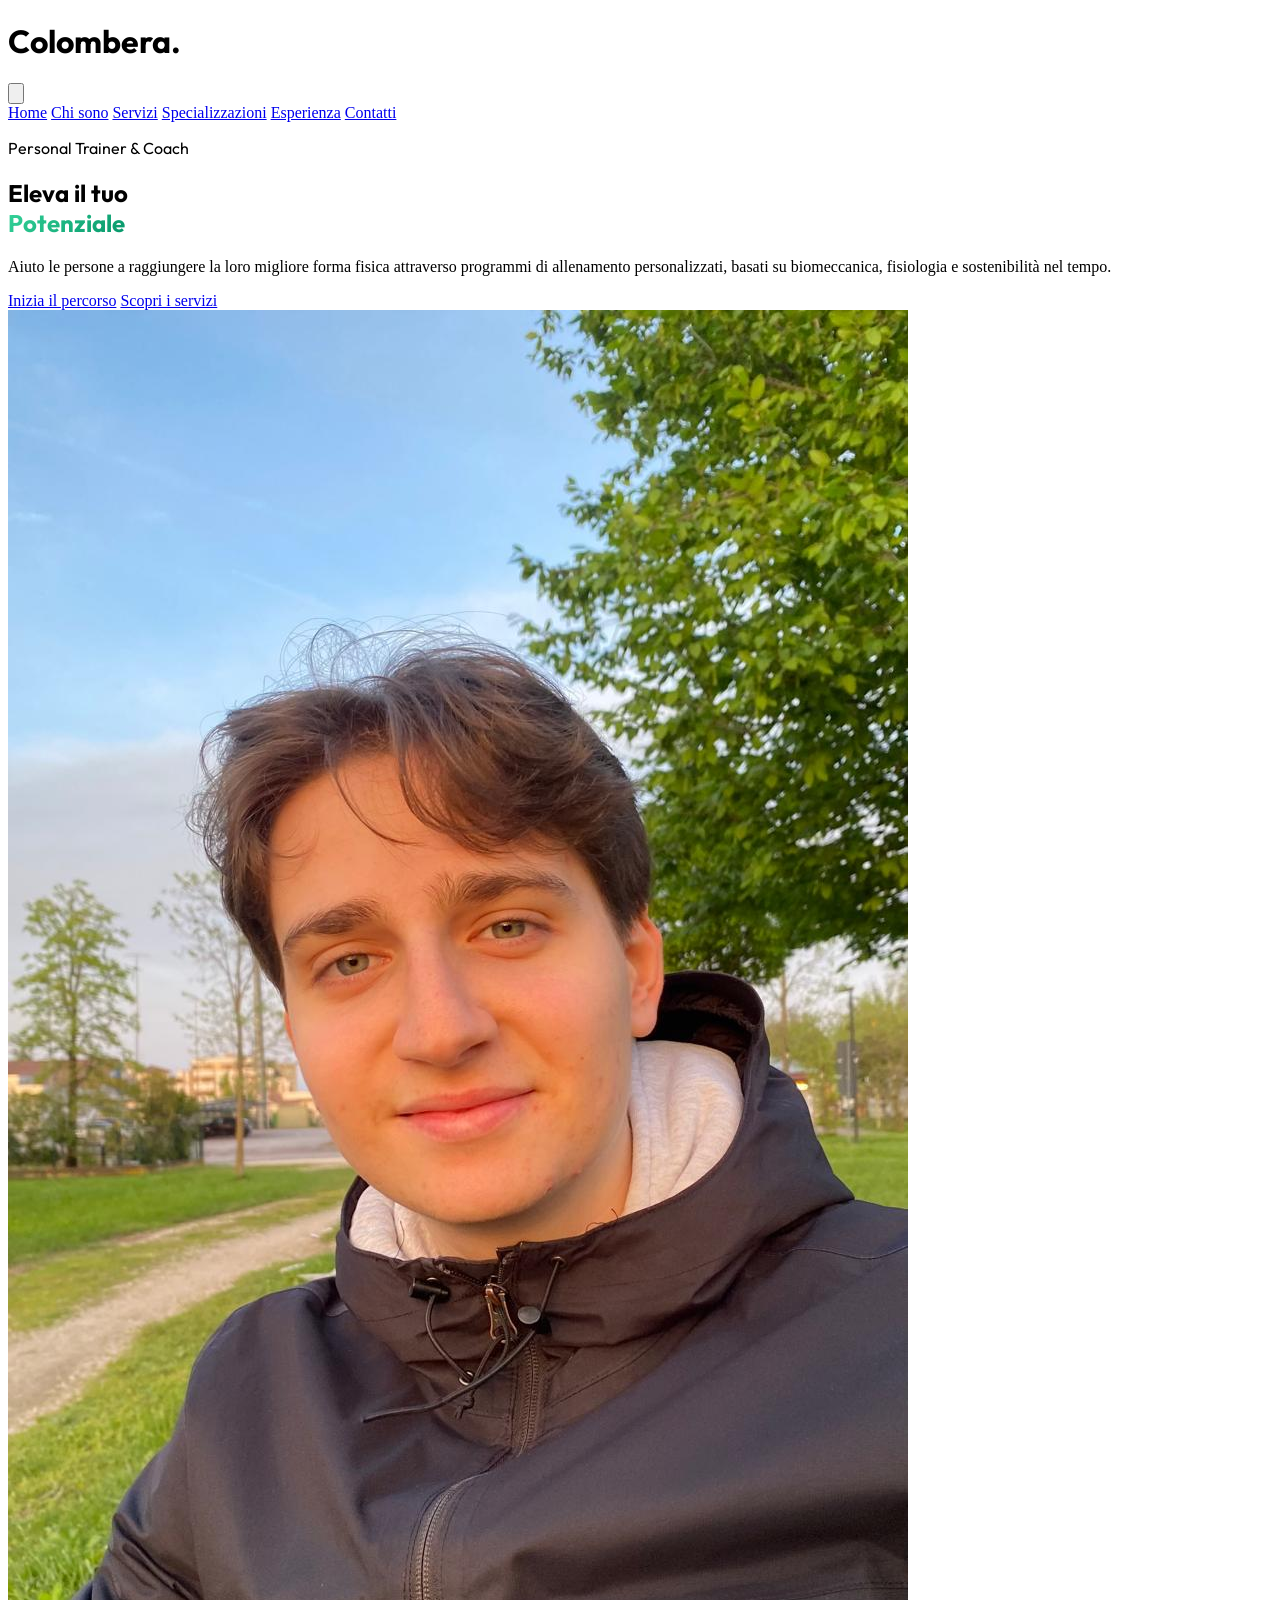
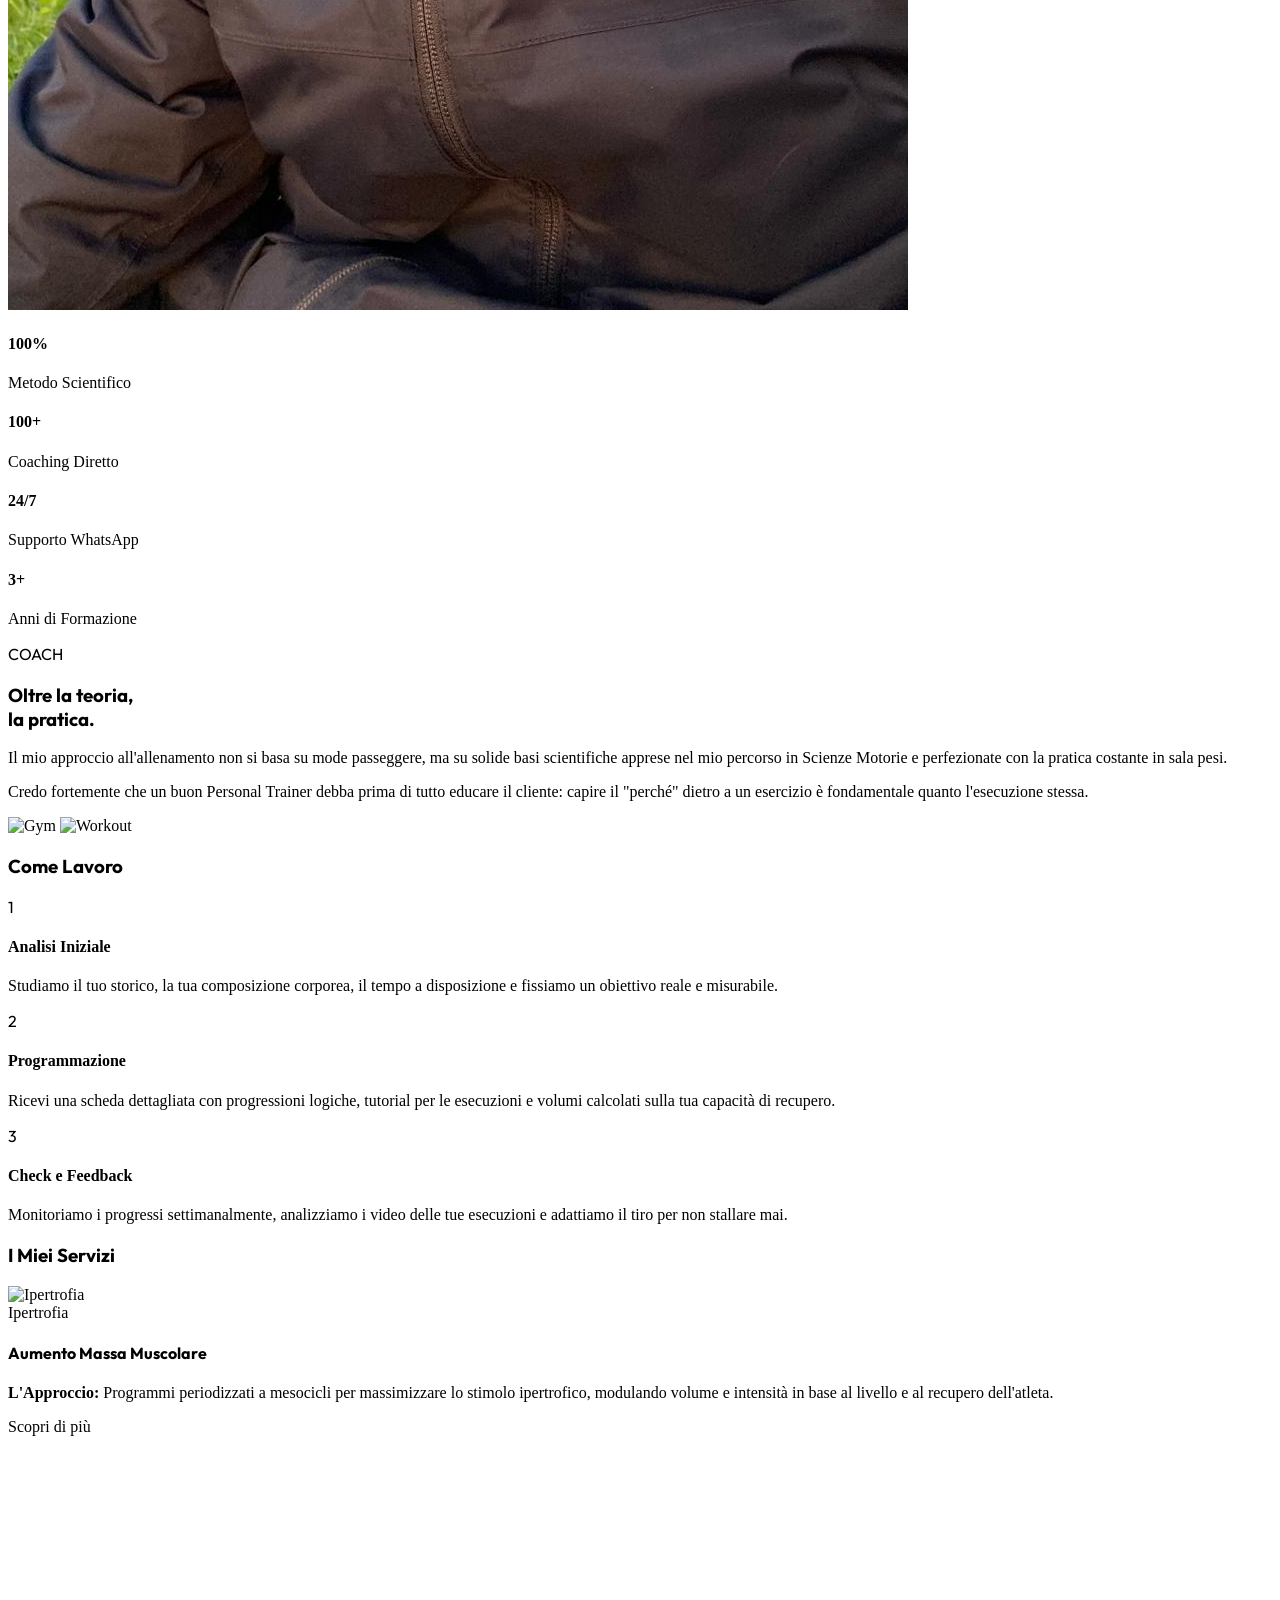
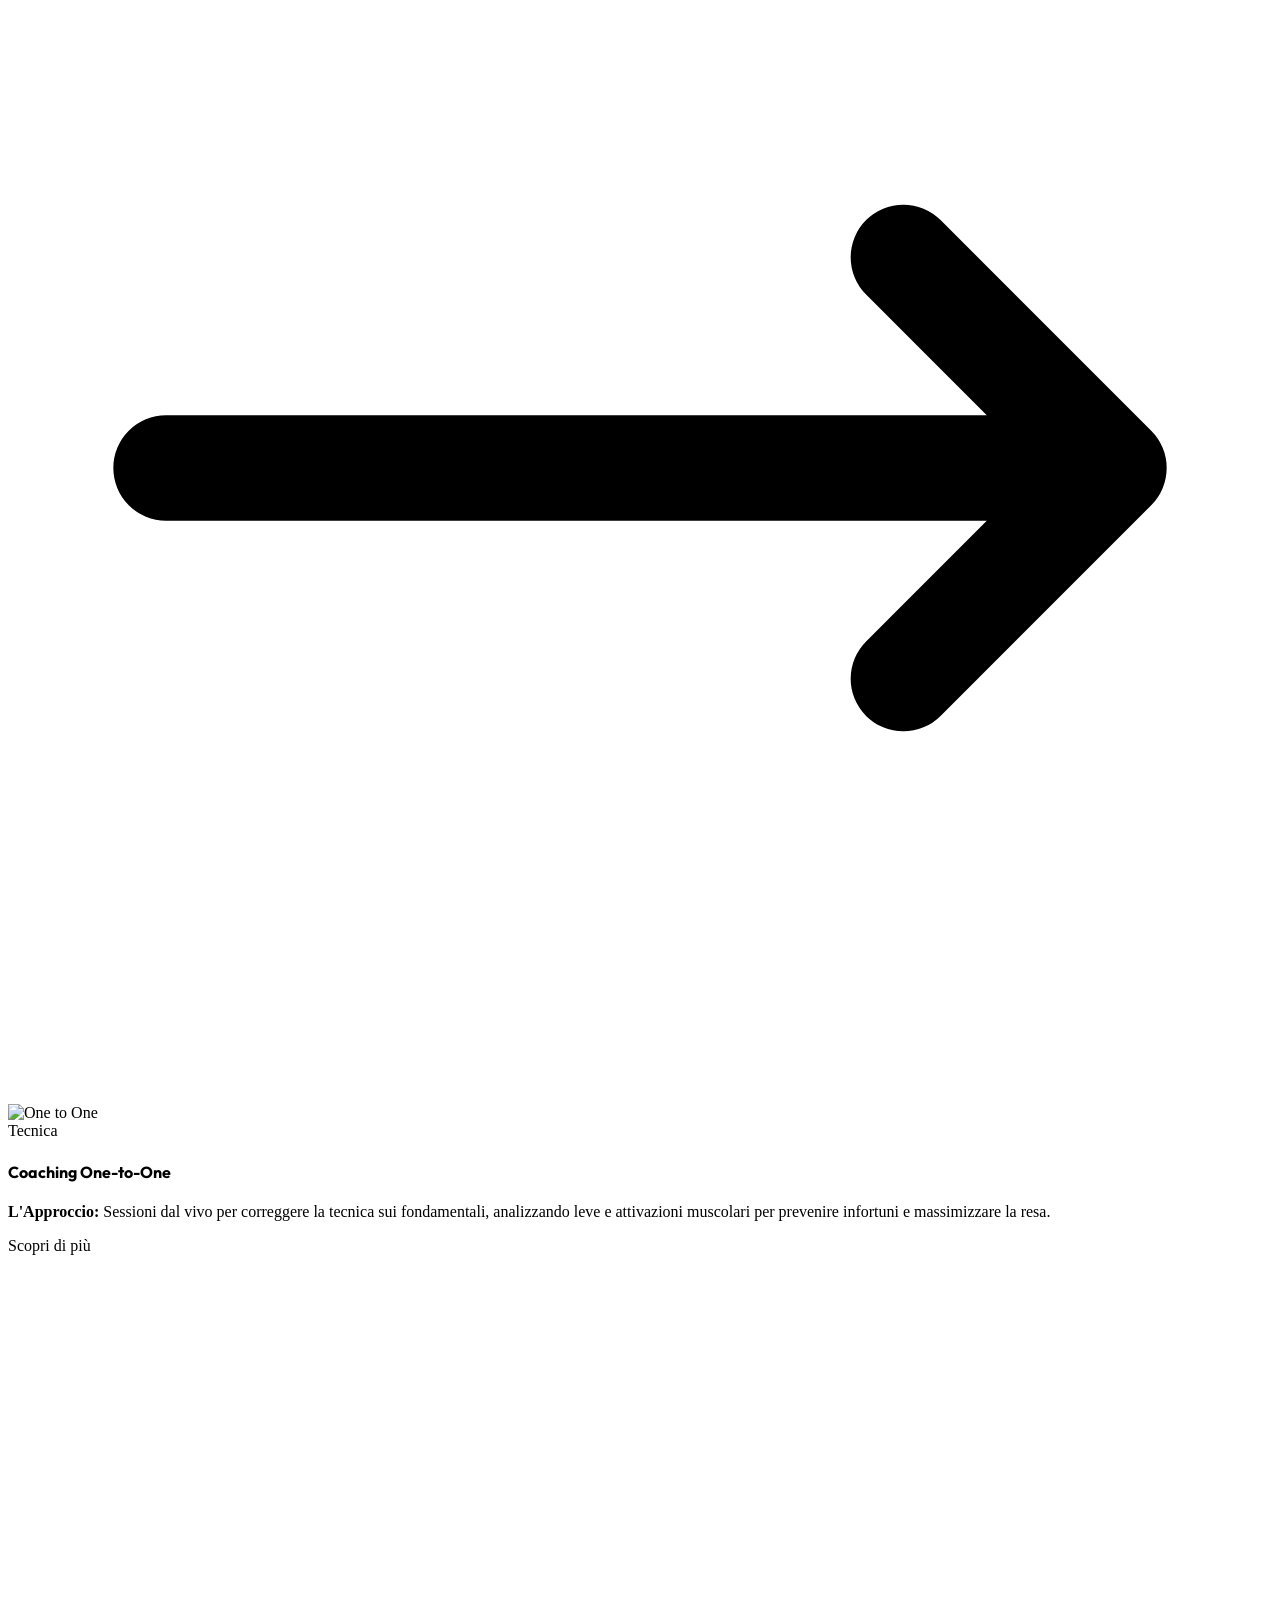
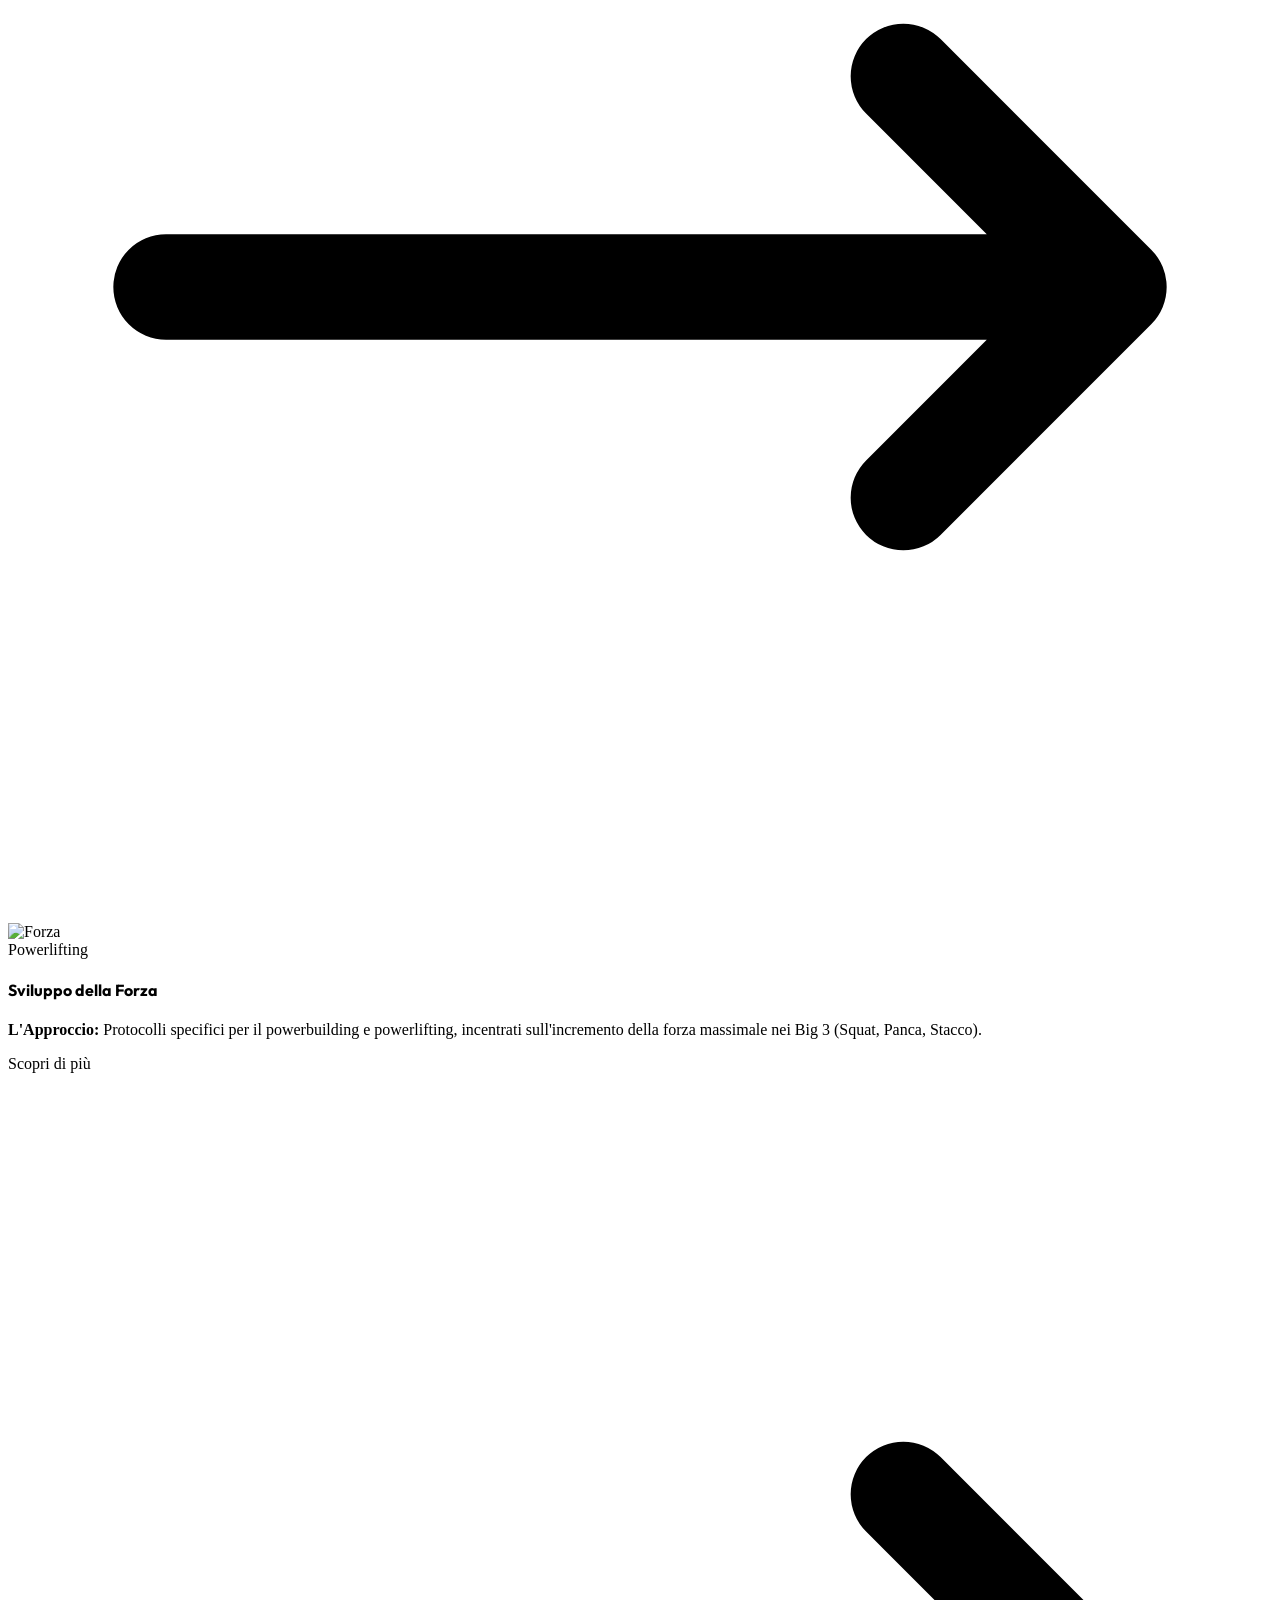
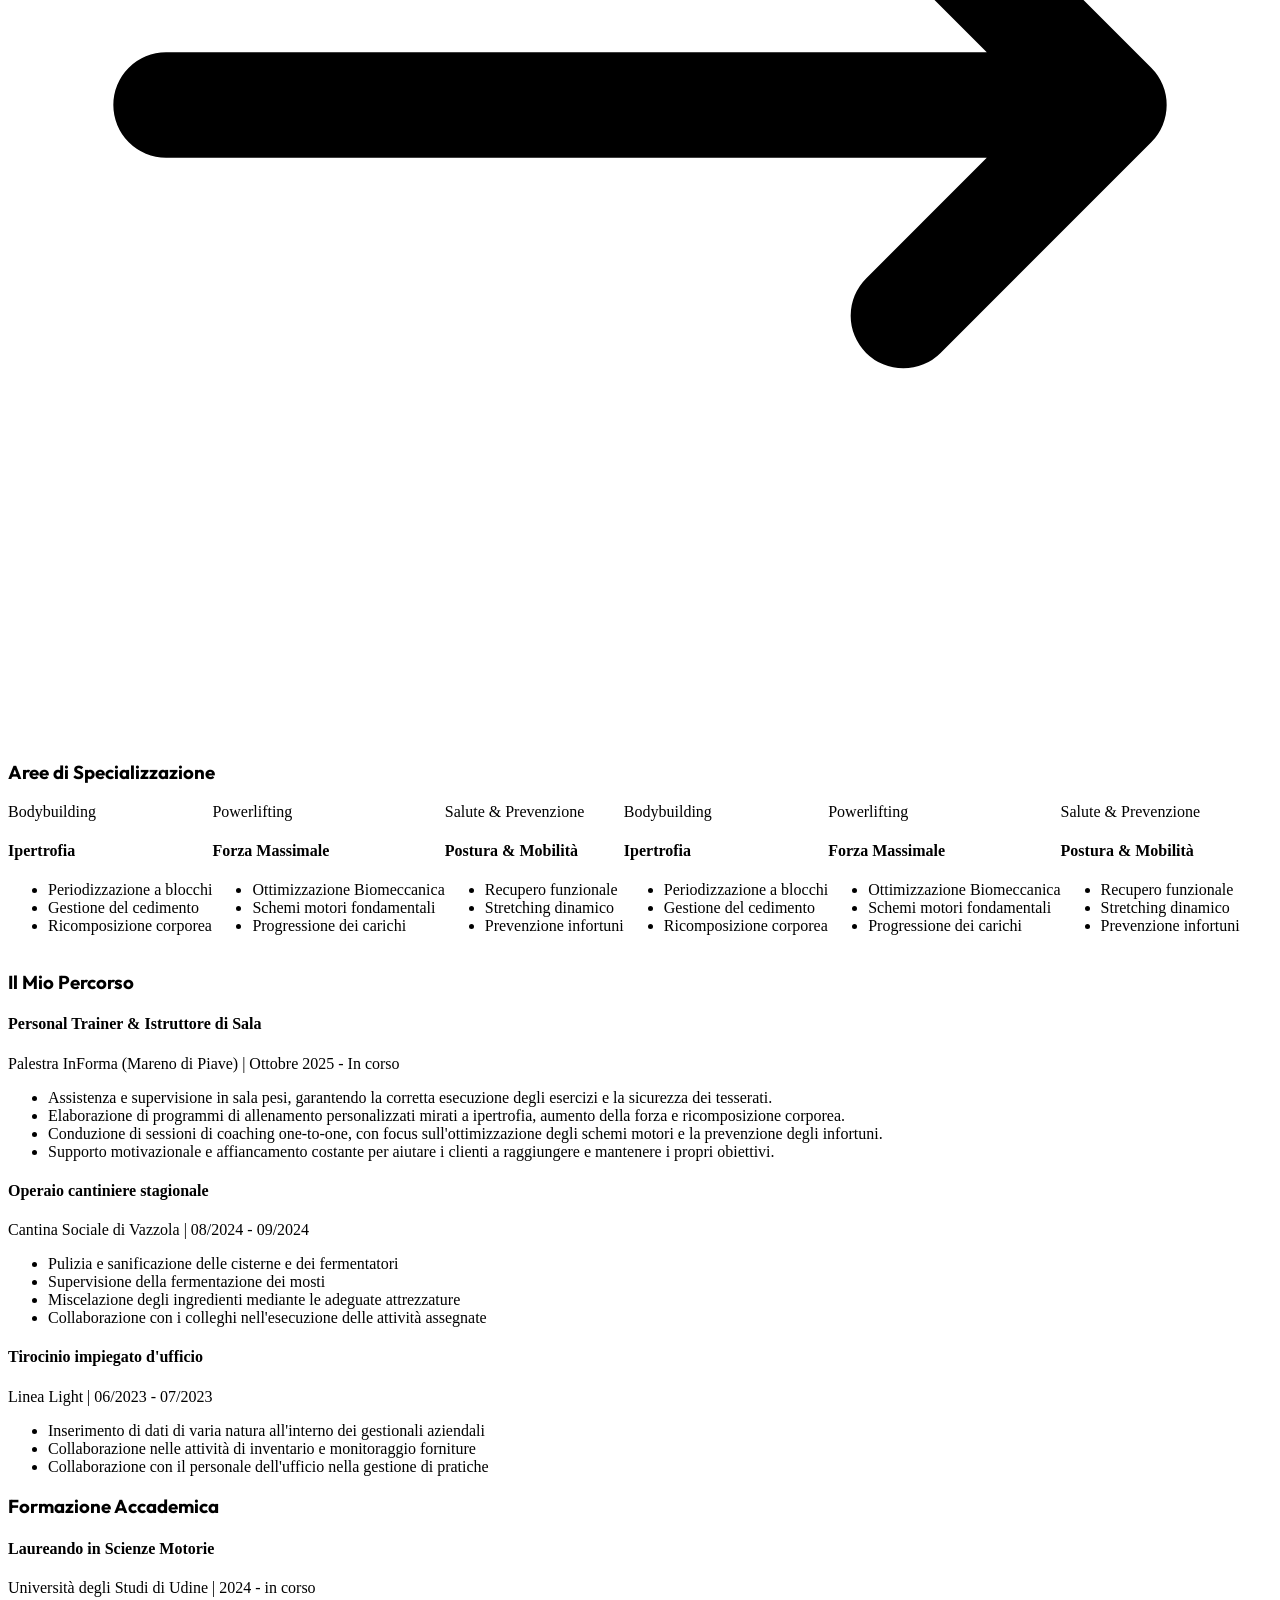
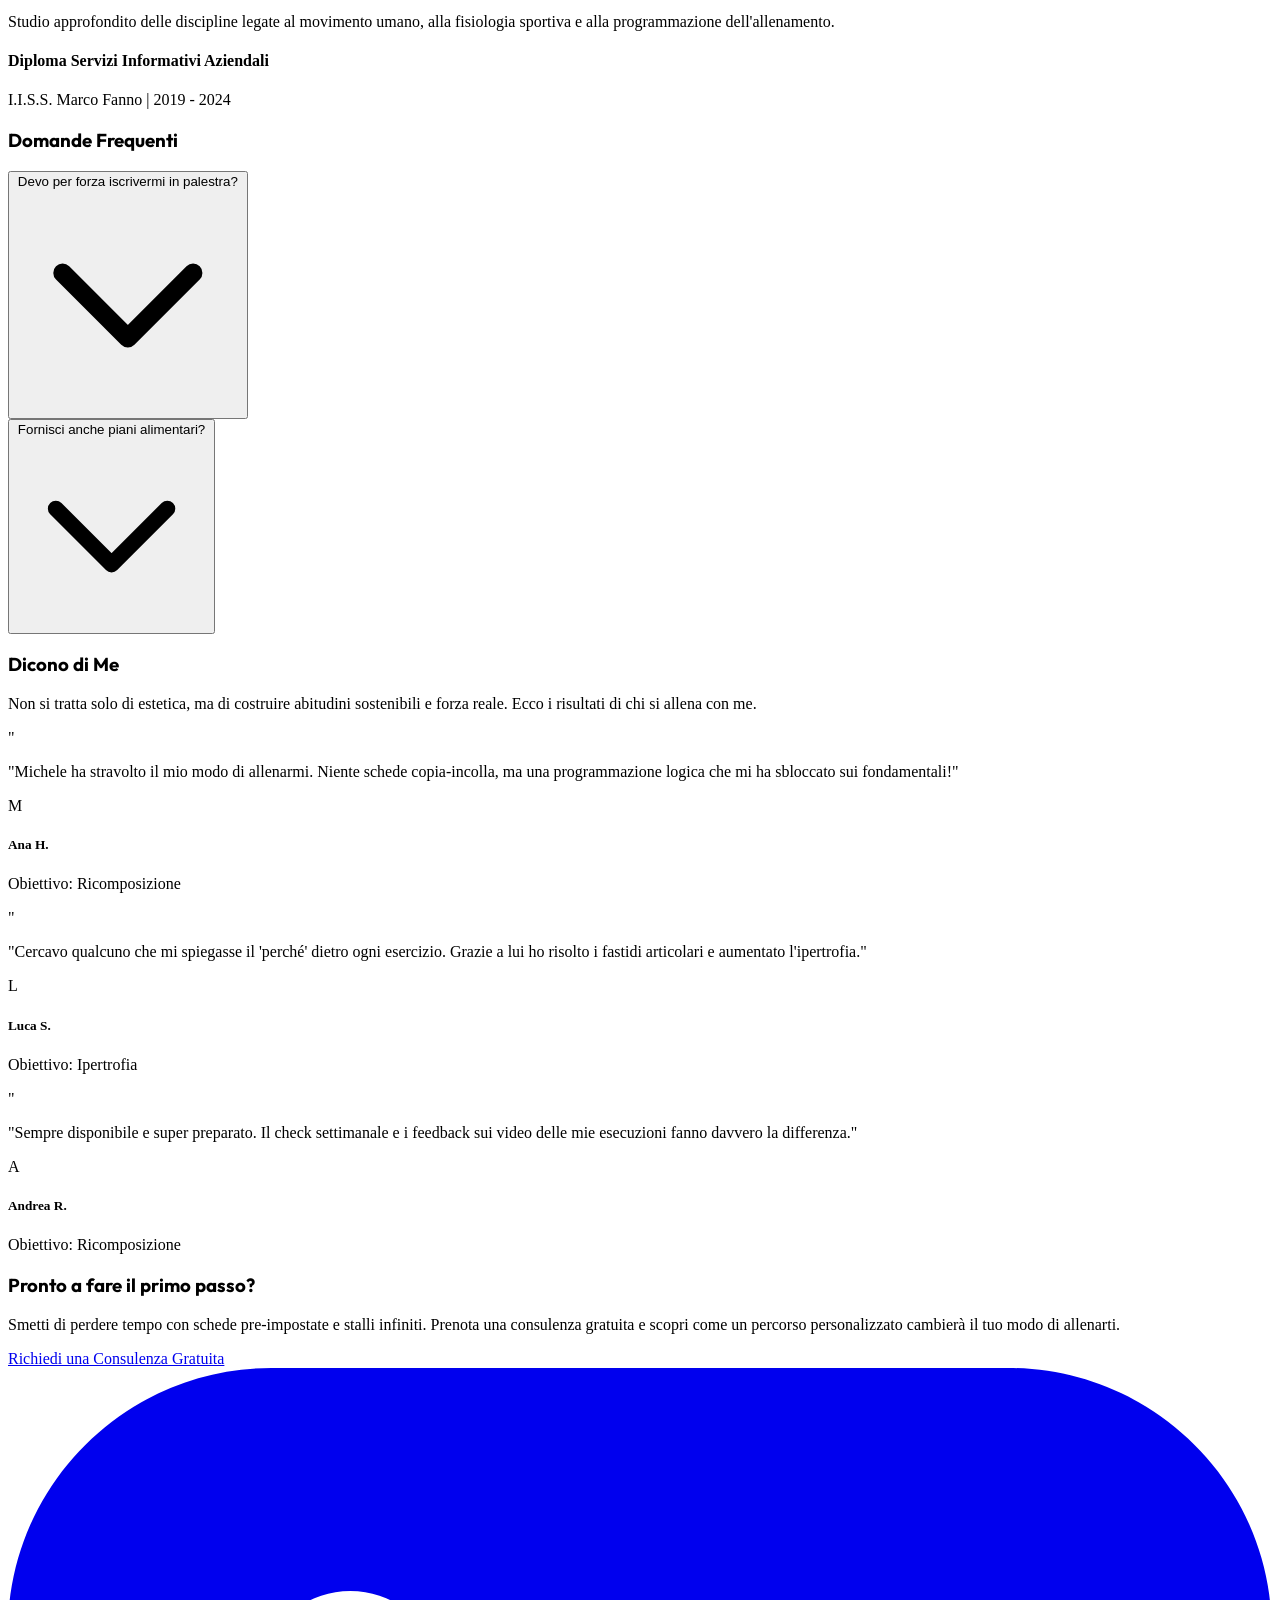
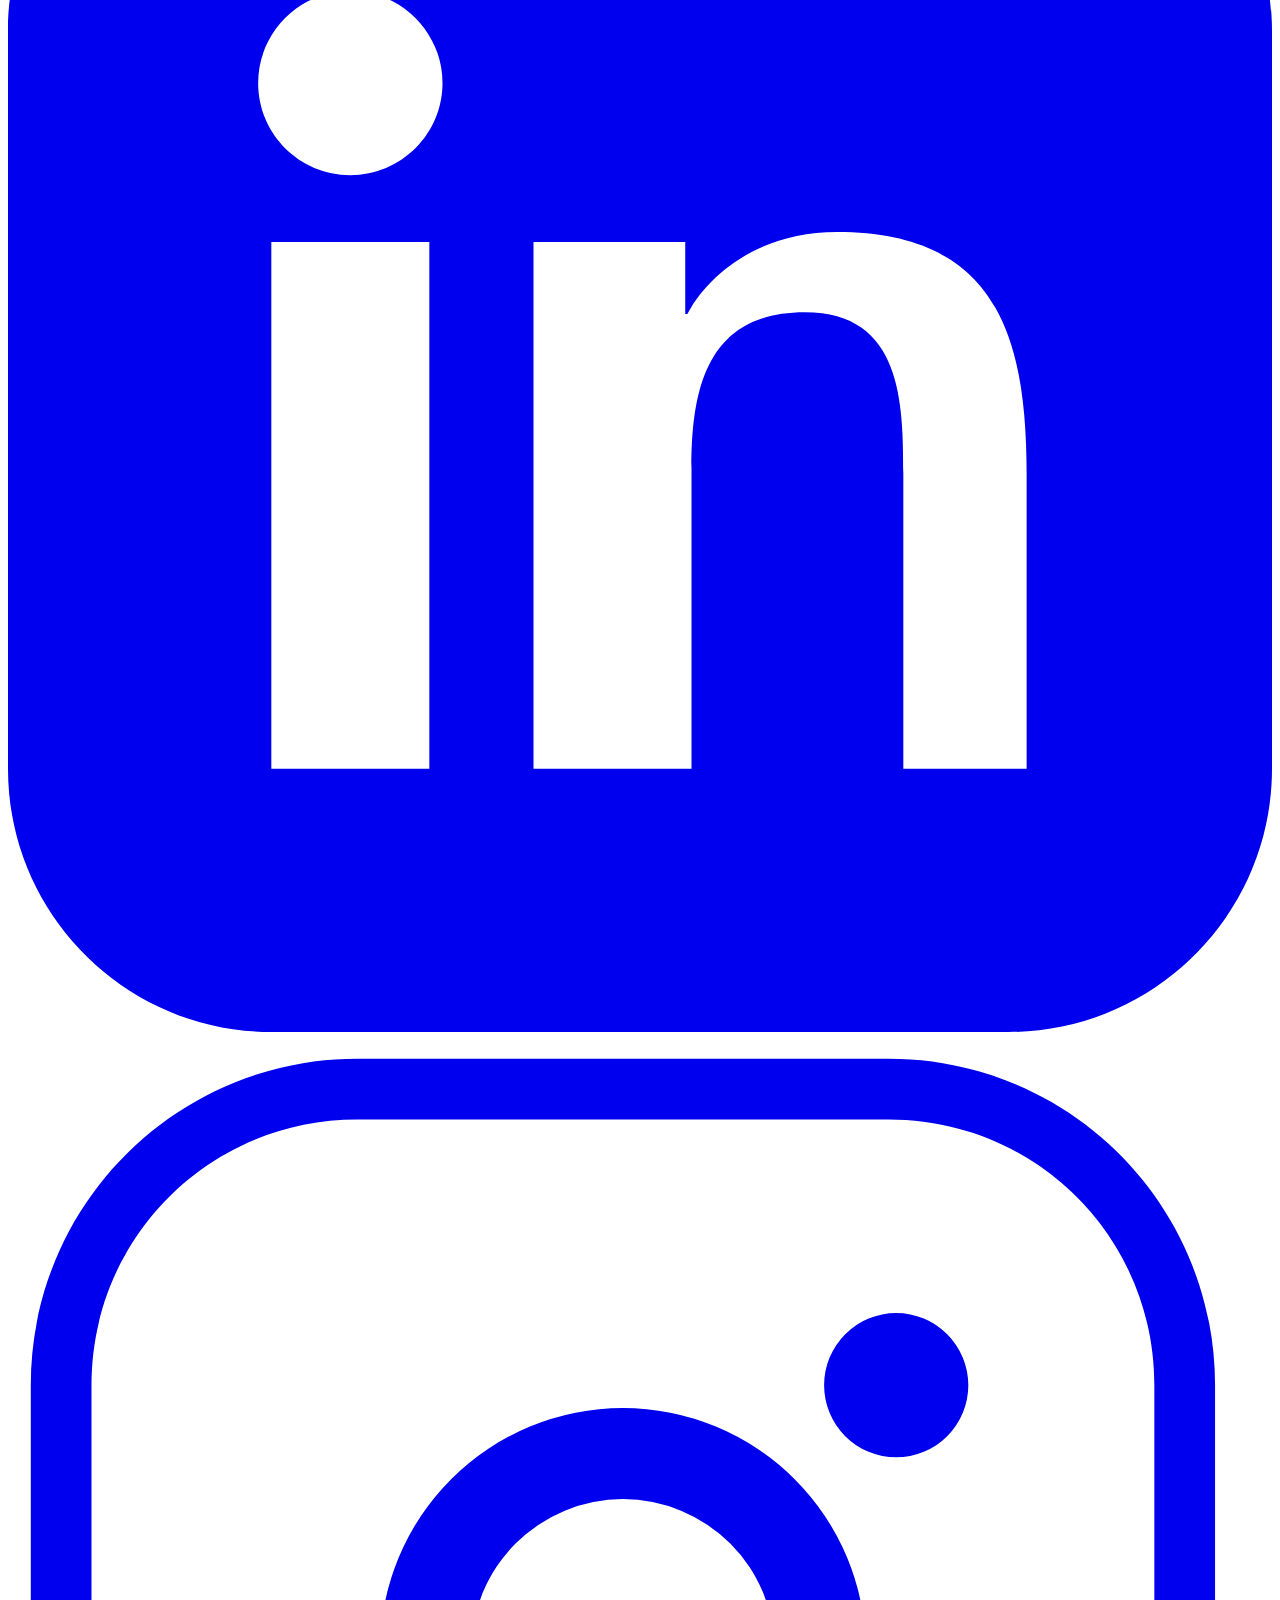
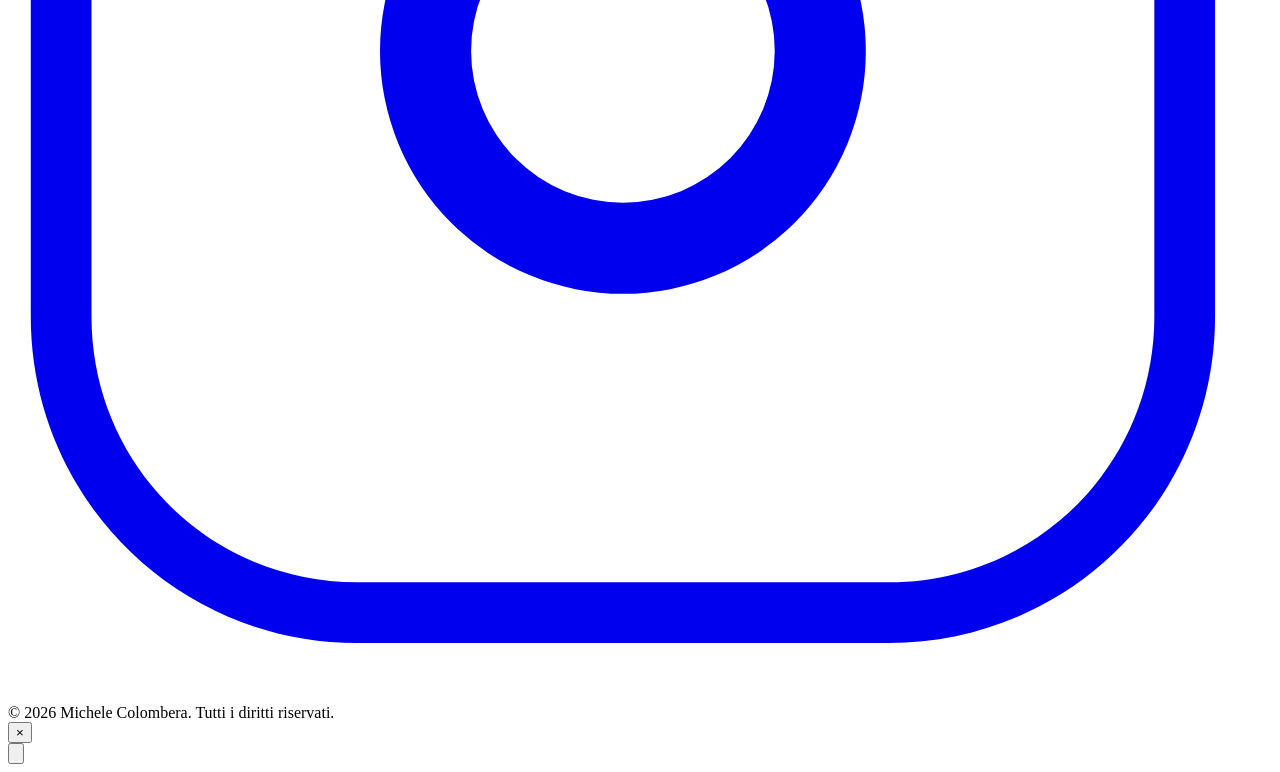
==== commit 5cb5d3a3: "remove badge fluttuante" ====
--- a/index.html
+++ b/index.html
@@ -64,7 +64,7 @@
         <div class="absolute inset-0 bg-emerald-500 rounded-[2rem] transform translate-x-6 translate-y-6 opacity-20"></div>
         <img src="./img/michele.jpg" alt="Foto di Michele" class="rounded-[2rem] shadow-2xl w-full max-w-[500px] h-[650px] object-cover relative z-10 border border-slate-700/50">
         
-        <!-- Badge Fluttuante 1 -->
+        <!-- Badge Fluttuante 1
         <div class="absolute -bottom-8 -left-4 md:-left-12 bg-slate-800/90 backdrop-blur-md border border-slate-600/50 p-4 rounded-2xl shadow-2xl z-20 flex items-center gap-4 fade-in delay-200">
           <div class="w-12 h-12 bg-emerald-500/20 text-emerald-400 rounded-full flex items-center justify-center text-xl font-bold">💪</div>
           <div>
@@ -73,7 +73,7 @@
           </div>
         </div>
         
-        <!-- Badge Fluttuante 2 -->
+         Badge Fluttuante 2 
         <div class="absolute top-10 -right-4 md:-right-8 bg-slate-800/90 backdrop-blur-md border border-slate-600/50 p-4 rounded-2xl shadow-2xl z-20 hidden lg:flex items-center gap-4 fade-in delay-100">
           <div class="w-12 h-12 bg-emerald-500 rounded-full flex items-center justify-center text-white text-xl">🔬</div>
           <div>
@@ -81,7 +81,7 @@
             <p class="text-gray-400 text-xs uppercase tracking-wide">Metodo Scientifico</p>
           </div>
         </div>
-      </div>
+      </div> -->
 
     </div>
   </section>
